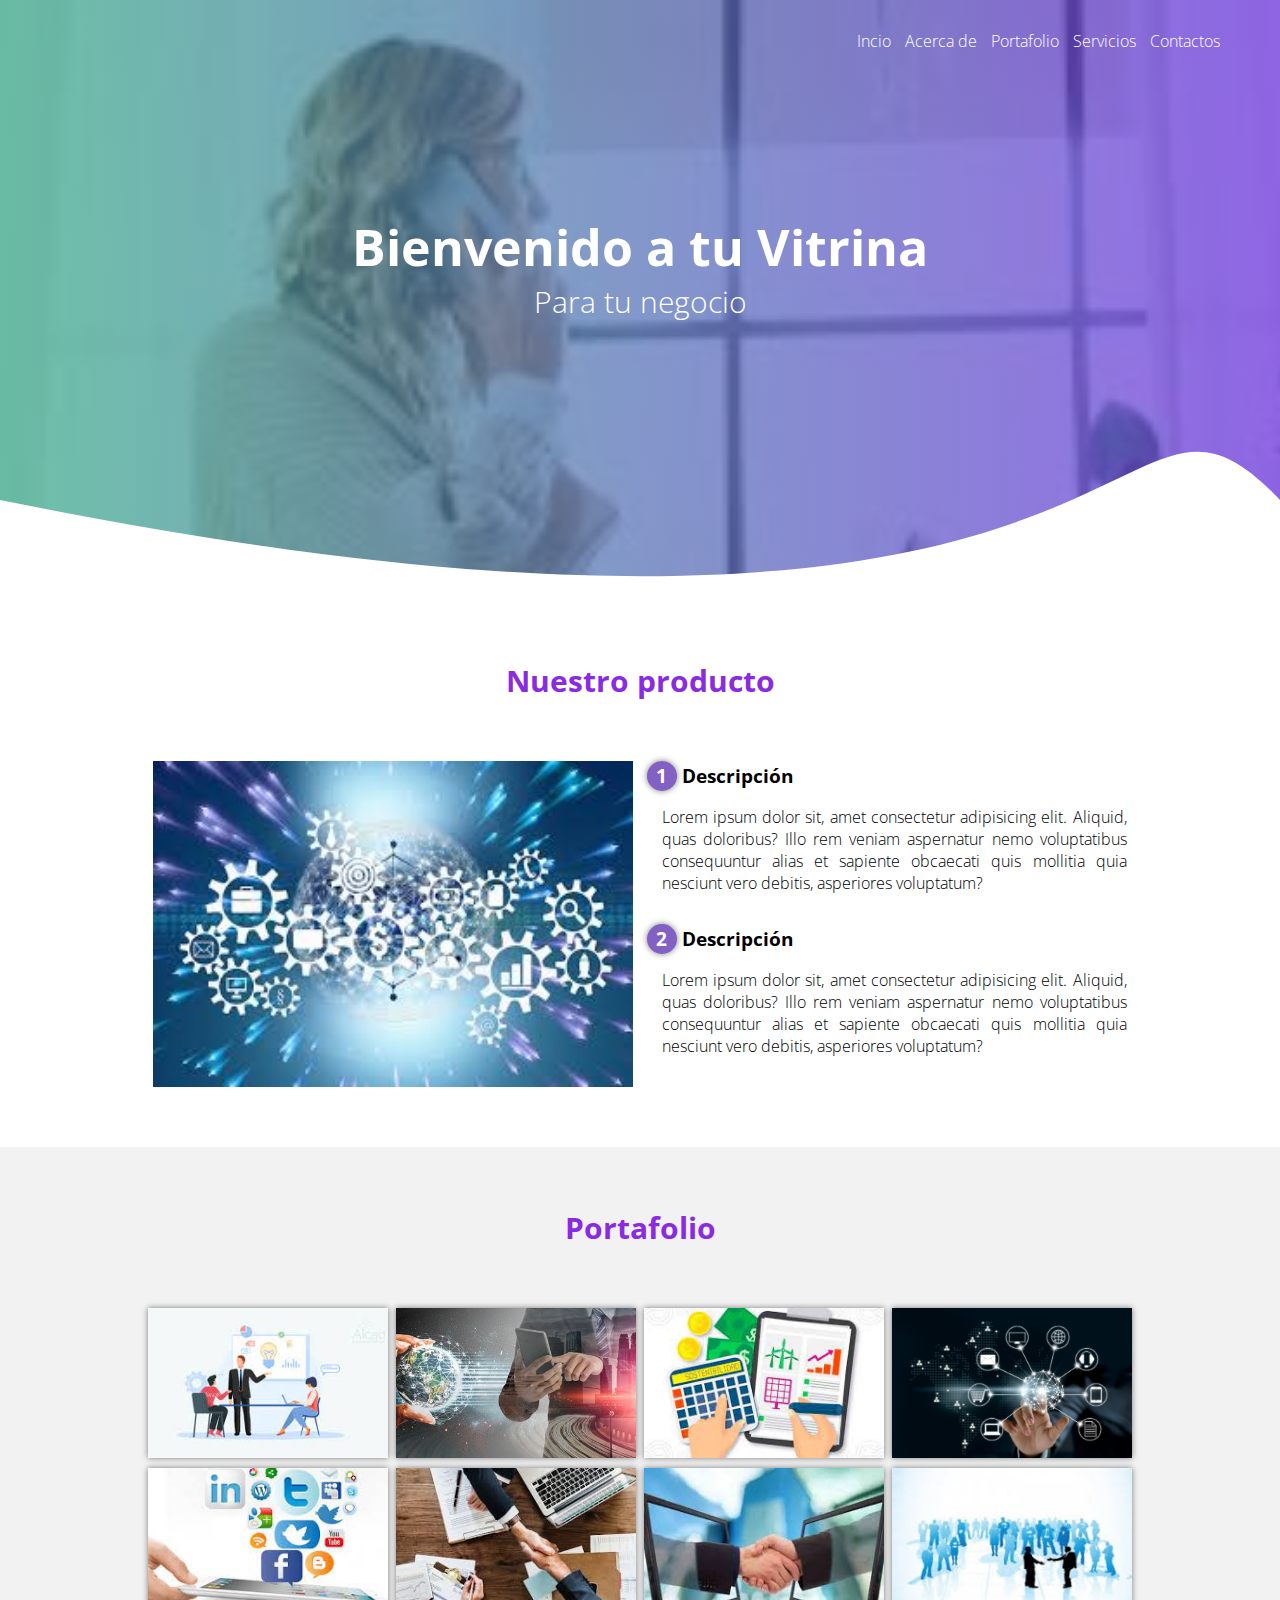
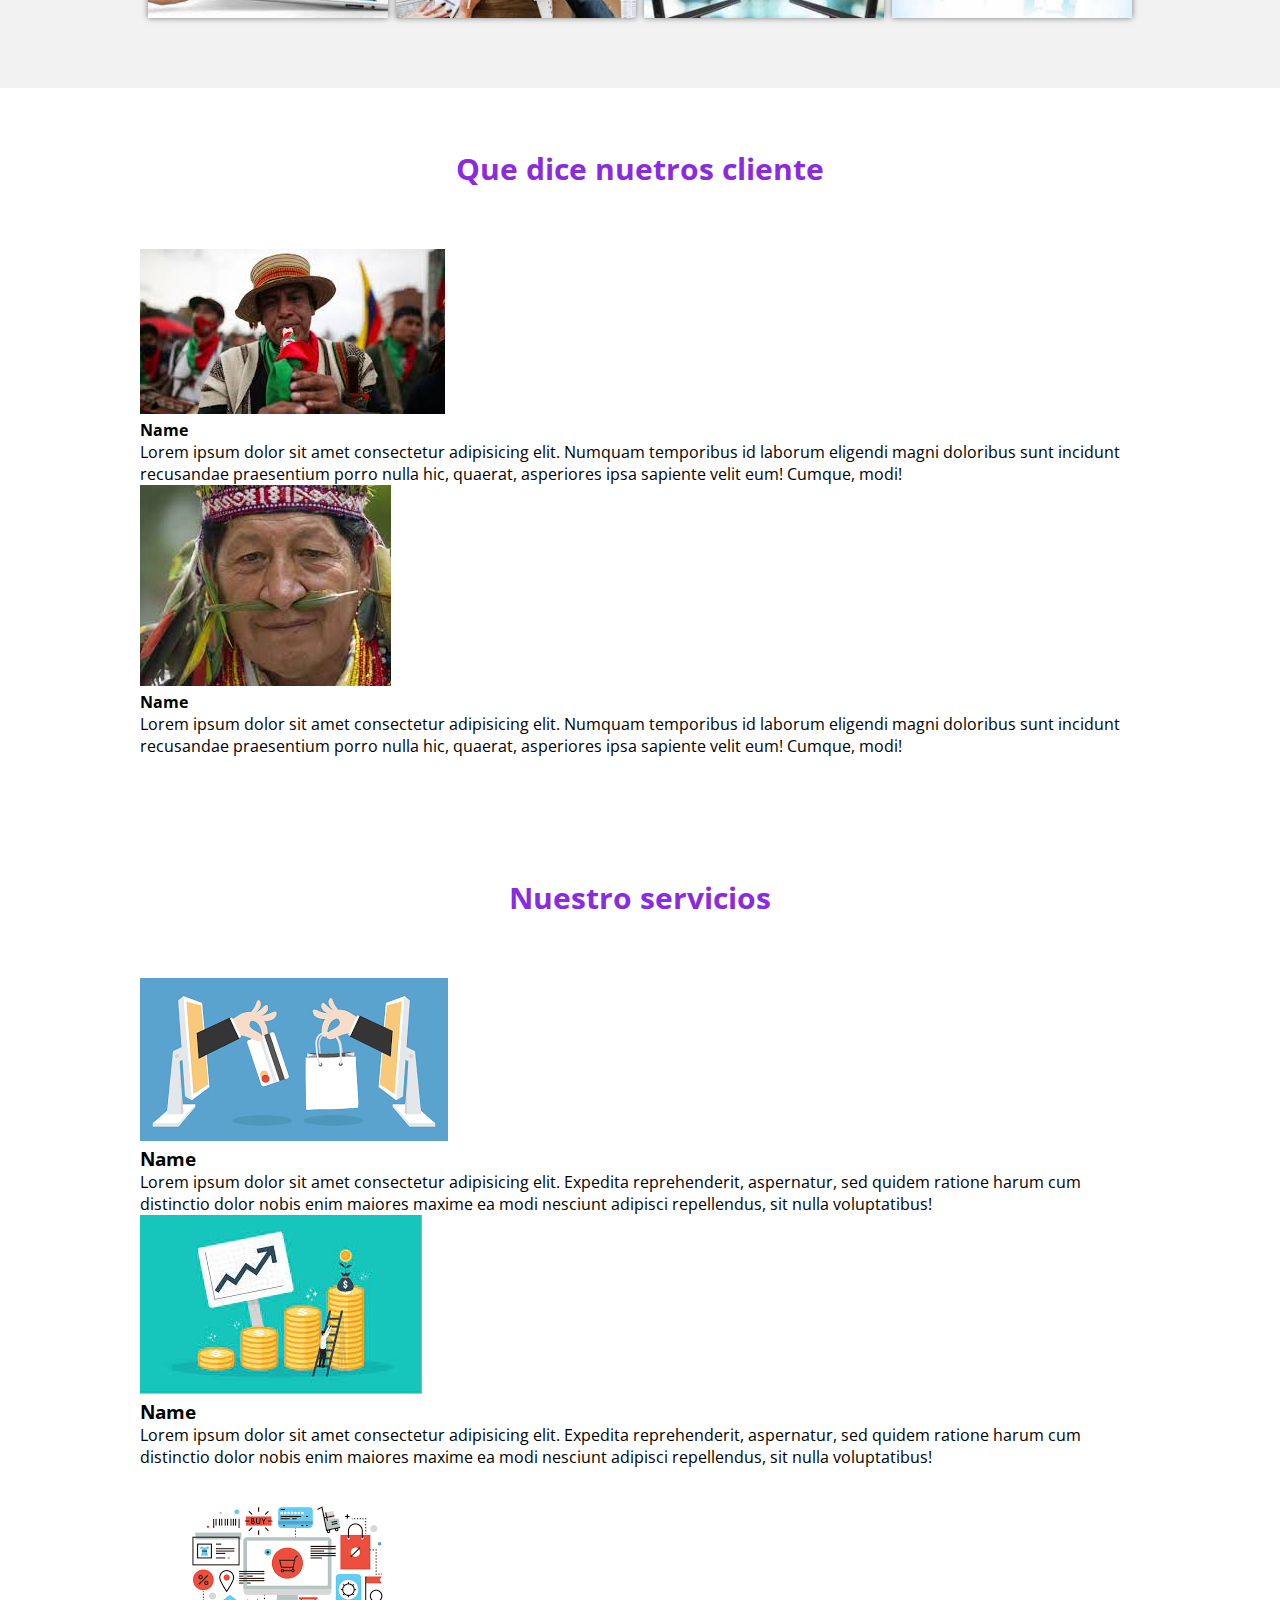
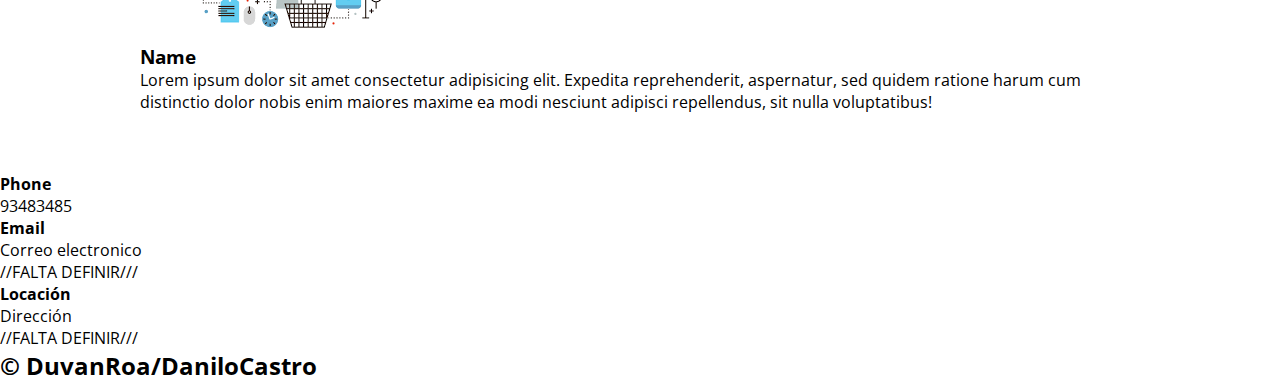
==== index.html @ 61d72434 "versión-0.3" ====
<!DOCTYPE html>
<html lang="es">
<head>
    <meta charset="UTF-8">
    <meta http-equiv="X-UA-Compatible" content="IE=edge">
    <meta name="viewport" content="width=device-width, initial-scale=1.0">
    <title>Vitrina web</title>
    <link rel="shortcut icon" href="img/tienda.png" type="image/x-icon">
    <link rel="stylesheet" href="css/estilos.css">
    <link rel="alternate" href="css/estilos.css" type="css/estilos" title="estilos">
    <link rel="preconnect" href="https://fonts.googleapis.com">
    <link rel="preconnect" href="https://fonts.gstatic.com" crossorigin>
    <link href="https://fonts.googleapis.com/css2?family=Open+Sans:wght@300;400;600;800&display=swap" rel="stylesheet">
</head>
<body>
    <header>
        <nav>
            <a href="#">Incio</a>
            <a href="#">Acerca de</a>
            <a href="#">Portafolio</a>
            <a href="#">Servicios</a>
            <a href="#">Contactos</a>
        </nav>
        <section class="textos-header">
            <h1>Bienvenido a tu Vitrina</h1>
            <h2>Para tu negocio</h2>
        </section>
        <div class="marca" style="height: 150px; overflow: hidden;" ><svg viewBox="0 0 500 150" preserveAspectRatio="none" 
            style="height: 100%; width: 100%;">
            <path d="M0.00,49.98 C464.16,291.61 430.86,-135.69 500.00,49.98 L500.00,150.00 L0.00,150.00 Z" 
            style="stroke: none; fill: #fff;"></path>
        </svg></div>
    </header>
    <main>
        <section class="contenedor sobre-nosotros">
            <h2 class="titulo">Nuestro producto</h2>
            <div class="contenedor-sobre-nosotros">
                <img src="img/ilustracion-inicio.jpg" alt="" class="imagen-about-us">
                <div class="contenido-textos">
                    <h3><span>1</span>Descripción</h3>
                    <p>Lorem ipsum dolor sit, amet consectetur adipisicing elit. Aliquid, quas doloribus? 
                        Illo rem veniam aspernatur nemo voluptatibus consequuntur alias et sapiente obcaecati quis 
                        mollitia quia nesciunt vero debitis, asperiores voluptatum?</p>
                    <h3><span>2</span>Descripción</h3>
                    <p>Lorem ipsum dolor sit, amet consectetur adipisicing elit. Aliquid, quas doloribus? 
                        Illo rem veniam aspernatur nemo voluptatibus consequuntur alias et sapiente obcaecati quis 
                        mollitia quia nesciunt vero debitis, asperiores voluptatum?</p>
                </div> 
            </div>
        </section>
        <section class="portafolio">
          <div class="contenedor">
              <h2 class="titulo">Portafolio</h2>
              <div class="galeria-port">
                  <div class="imagen-port">
                      <img src="img/img1.jpg" alt="">
                      <div class="hover-galeria">
                          <img src="img/seleccione.png" alt="">
                          <p>Nuetra Labor</p>
                      </div>
                  </div>
                  <div class="imagen-port">
                    <img src="img/img2.jpg" alt="">
                    <div class="hover-galeria">
                        <img src="img/seleccione.png" alt="">
                        <p>Nuetra Labor</p>
                    </div>
                </div>
                 <div class="imagen-port">
                    <img src="img/img3.jpg" alt="">
                    <div class="hover-galeria">
                        <img src="img/seleccione.png" alt="">
                        <p>Nuetra Labor</p>
                    </div>
                </div>
                 <div class="imagen-port">
                    <img src="img/img4.jpg" alt="">
                    <div class="hover-galeria">
                        <img src="img/seleccione.png" alt="">
                        <p>Nuetra Labor</p>
                    </div>
                </div>
                 <div class="imagen-port">
                    <img src="img/img5.jpg" alt="">
                    <div class="hover-galeria">
                        <img src="img/seleccione.png" alt="">
                        <p>Nuetra Labor</p>
                    </div>
                </div> 
                <div class="imagen-port">
                    <img src="img/img6.jpg" alt="">
                    <div class="hover-galeria">
                        <img src="img/seleccione.png" alt="">
                        <p>Nuetra Labor</p>
                    </div>
                </div> 
                <div class="imagen-port">
                    <img src="img/img7.jpg" alt="">
                    <div class="hover-galeria">
                        <img src="img/seleccione.png" alt="">
                        <p>Nuetra Labor</p>
                    </div>
                </div>
                 <div class="imagen-port">
                    <img src="img/img8.jpg" alt="">
                    <div class="hover-galeria">
                        <img src="img/seleccione.png" alt="">
                        <p>Nuetra Labor</p>
                    </div>
                </div>
              </div>
          </div>  
        </section>
        <section class="Cliente contenedor">
            <h2 class="titulo">Que dice nuetros cliente</h2>
            <div class="Cards">
                <div class="card">
                    <img src="img/face.1.jpg" alt="">
                    <div class="contenido-texto-card">
                        <h4>Name</h4> 
                        <p>Lorem ipsum dolor sit amet consectetur adipisicing elit. Numquam temporibus id laborum 
                            eligendi magni doloribus sunt incidunt recusandae praesentium porro nulla hic, quaerat, 
                            asperiores ipsa sapiente velit eum! Cumque, modi!</p>                     
                    </div>
                </div>
                <div class="card">
                    <img src="img/face.2.jpg" alt="">
                    <div class="contenido-texto-card">
                        <h4>Name</h4> 
                        <p>Lorem ipsum dolor sit amet consectetur adipisicing elit. Numquam temporibus id laborum 
                            eligendi magni doloribus sunt incidunt recusandae praesentium porro nulla hic, quaerat, 
                            asperiores ipsa sapiente velit eum! Cumque, modi!</p>                     
                    </div>
                </div>
            </div>
        </section> 
        <setion class="abaut-services">
            <div class="contenedor">
                <h2 class="titulo">Nuestro servicios</h2>
                <div class="servicios-cont">
                    <div class="servicio-ind">
                        <img src="img/ilustrción1" alt="">
                        <h3>Name</h3>
                        <p>Lorem ipsum dolor sit amet consectetur adipisicing elit. Expedita reprehenderit, 
                            aspernatur, sed quidem ratione harum cum distinctio dolor nobis enim maiores 
                            maxime ea modi nesciunt adipisci repellendus, sit nulla voluptatibus!</p>
                    </div>
                    <div class="servicio-ind">
                        <img src="img/ilustrción2.jpg" alt="">
                        <h3>Name</h3>
                        <p>Lorem ipsum dolor sit amet consectetur adipisicing elit. Expedita reprehenderit, 
                            aspernatur, sed quidem ratione harum cum distinctio dolor nobis enim maiores 
                            maxime ea modi nesciunt adipisci repellendus, sit nulla voluptatibus!</p>
                    </div>
                    <div class="servicio-ind">
                        <img src="img/ilustrción3.png" alt="">
                        <h3>Name</h3>
                        <p>Lorem ipsum dolor sit amet consectetur adipisicing elit. Expedita reprehenderit, 
                            aspernatur, sed quidem ratione harum cum distinctio dolor nobis enim maiores 
                            maxime ea modi nesciunt adipisci repellendus, sit nulla voluptatibus!</p>
                    </div>
                </div>
            </div>
        </setion>       
    </main>
    <footer>
        <div class="contenedor-footer">
            <div class="content-foo">
                <h4>Phone</h4>
                <p>93483485</p>
            </div>
            <div class="content-foo">
                <h4>Email</h4>
                <p>Correo electronico</p>//FALTA DEFINIR///
            </div>
            <div class="content-foo">
                <h4>Locación</h4>
                <p>Dirección</p>//FALTA DEFINIR///
            </div>
        </div>
        <h2 class="titulo-final">&copy; DuvanRoa/DaniloCastro</h2>
    </footer>
</body>
</html>
---- css/estilos.css ----
*{
    margin: 0;
    padding: 0;
    box-sizing: border-box;
}

body{
    font-family: 'open sans';
}
.contenedor{
    padding: 60px 0;
    width: 90%;
    max-width: 1000px;
    margin: auto;
    overflow: hidden;
}

.titulo{
    color: blueviolet;
    font-size: 30px;
    text-align: center;
    margin-bottom: 60px;
}
/*Header*/
header{
    width: 100%;
    height: 600px;
    background: #8360c3;  
    /* fallback for old browsers */
    background: -webkit-linear-gradient(to right, hsla(161, 51%, 46%, 0.685), hsla(261, 75%, 57%, 0.76)), url(../img/Portada.jpg); 
     /* Chrome 10-25, Safari 5.1-6 */
    background: linear-gradient(to right, hsla(161, 51%, 46%, 0.685), hsla(261, 75%, 57%, 0.76)), url(../img/Portada.jpg); 
    /* W3C, IE 10+/ Edge, Firefox 16+, Chrome 26+, Opera 12+, Safari 7+ */
    background-size: cover;
    background-attachment: fixed;
    position: relative;
}
nav{
    text-align: right;
    padding: 30px 50px 0 0;
}
nav > a{
    color: #fff;
    font-weight:  300;
    text-decoration: none;
    margin-right: 10px;
}
nav > a:hover{
   
    text-decoration: underline;
}
header .textos-header{
    display: flex;
    height: 430px;
    width: 100%;
    align-items: center;
    justify-content: center;
    flex-direction: column;
    text-align: center;
}
.textos-header h1{
    font-size: 50px;
    color: #fff;
}
.textos-header h2{
    font-size: 30px;
    font-weight: 300;
    color: #fff;
}
.marca{
    position: absolute;
    bottom: 0;
    width: 100%;
}
/* About us */

.contenedor-sobre-nosotros{
    display: flex;
    text-align: justify;
    justify-content: space-evenly;   
}
.imagen-about-us{
    width: 48%;
}
.sobre-nosotros .contenido-textos{
    width: 48%;
}
.contenido-textos h3{
    margin-bottom: 15px;
}
.contenido-textos h3 span{
    background: #8360c3;
    color: #fff;
    border-radius: 50%;
    display: inline-block;
    text-align: center;
    width: 30px;
    height: 30px;
    padding: 2px;
    box-shadow: 0 0 6px 0 rgba(0, 0,0, .5);
    margin-right: 5px;
}
.contenido-textos p{
    padding: 0px 0px 30px 15px;
    font-weight: 300;
    text-align: justify;
}
/* Galeria */
.portafolio{
    background: #f2f2f2;
}
.galeria-port{
    display: flex;
    justify-content: space-evenly;
    flex-wrap: wrap;
}
.imagen-port{
    width: 24%;
    margin-bottom: 10px;
    height: 150px;
    overflow: hidden;
    position: relative;
    cursor: pointer;
    box-shadow: 0 0 6px 0 rgba(0, 0,0, .5);
}
.imagen-port > img{
    width: 100%;
    height: 100%;
    object-fit: cover;
    display: block;   
}
.hover-galeria{
    position: absolute;
    width: 100%;
    height: 100%;
    top: 0;
    transform: scale(0);
    background: hsla(273, 91%, 27%, 0.7);
    transition: transform .5s;
    display: flex;
    justify-content: center;
    align-items: center;
    flex-direction: column;
}
.hover-galeria p{
    color: #fff;
}
.imagen-port:hover .hover-galeria{
    transform: scale(0.2);
}
---- css/estilos.css ----
*{
    margin: 0;
    padding: 0;
    box-sizing: border-box;
}

body{
    font-family: 'open sans';
}
.contenedor{
    padding: 60px 0;
    width: 90%;
    max-width: 1000px;
    margin: auto;
    overflow: hidden;
}

.titulo{
    color: blueviolet;
    font-size: 30px;
    text-align: center;
    margin-bottom: 60px;
}
/*Header*/
header{
    width: 100%;
    height: 600px;
    background: #8360c3;  
    /* fallback for old browsers */
    background: -webkit-linear-gradient(to right, hsla(161, 51%, 46%, 0.685), hsla(261, 75%, 57%, 0.76)), url(../img/Portada.jpg); 
     /* Chrome 10-25, Safari 5.1-6 */
    background: linear-gradient(to right, hsla(161, 51%, 46%, 0.685), hsla(261, 75%, 57%, 0.76)), url(../img/Portada.jpg); 
    /* W3C, IE 10+/ Edge, Firefox 16+, Chrome 26+, Opera 12+, Safari 7+ */
    background-size: cover;
    background-attachment: fixed;
    position: relative;
}
nav{
    text-align: right;
    padding: 30px 50px 0 0;
}
nav > a{
    color: #fff;
    font-weight:  300;
    text-decoration: none;
    margin-right: 10px;
}
nav > a:hover{
   
    text-decoration: underline;
}
header .textos-header{
    display: flex;
    height: 430px;
    width: 100%;
    align-items: center;
    justify-content: center;
    flex-direction: column;
    text-align: center;
}
.textos-header h1{
    font-size: 50px;
    color: #fff;
}
.textos-header h2{
    font-size: 30px;
    font-weight: 300;
    color: #fff;
}
.marca{
    position: absolute;
    bottom: 0;
    width: 100%;
}
/* About us */

.contenedor-sobre-nosotros{
    display: flex;
    text-align: justify;
    justify-content: space-evenly;   
}
.imagen-about-us{
    width: 48%;
}
.sobre-nosotros .contenido-textos{
    width: 48%;
}
.contenido-textos h3{
    margin-bottom: 15px;
}
.contenido-textos h3 span{
    background: #8360c3;
    color: #fff;
    border-radius: 50%;
    display: inline-block;
    text-align: center;
    width: 30px;
    height: 30px;
    padding: 2px;
    box-shadow: 0 0 6px 0 rgba(0, 0,0, .5);
    margin-right: 5px;
}
.contenido-textos p{
    padding: 0px 0px 30px 15px;
    font-weight: 300;
    text-align: justify;
}
/* Galeria */
.portafolio{
    background: #f2f2f2;
}
.galeria-port{
    display: flex;
    justify-content: space-evenly;
    flex-wrap: wrap;
}
.imagen-port{
    width: 24%;
    margin-bottom: 10px;
    height: 150px;
    overflow: hidden;
    position: relative;
    cursor: pointer;
    box-shadow: 0 0 6px 0 rgba(0, 0,0, .5);
}
.imagen-port > img{
    width: 100%;
    height: 100%;
    object-fit: cover;
    display: block;   
}
.hover-galeria{
    position: absolute;
    width: 100%;
    height: 100%;
    top: 0;
    transform: scale(0);
    background: hsla(273, 91%, 27%, 0.7);
    transition: transform .5s;
    display: flex;
    justify-content: center;
    align-items: center;
    flex-direction: column;
}
.hover-galeria p{
    color: #fff;
}
.imagen-port:hover .hover-galeria{
    transform: scale(0.2);
}
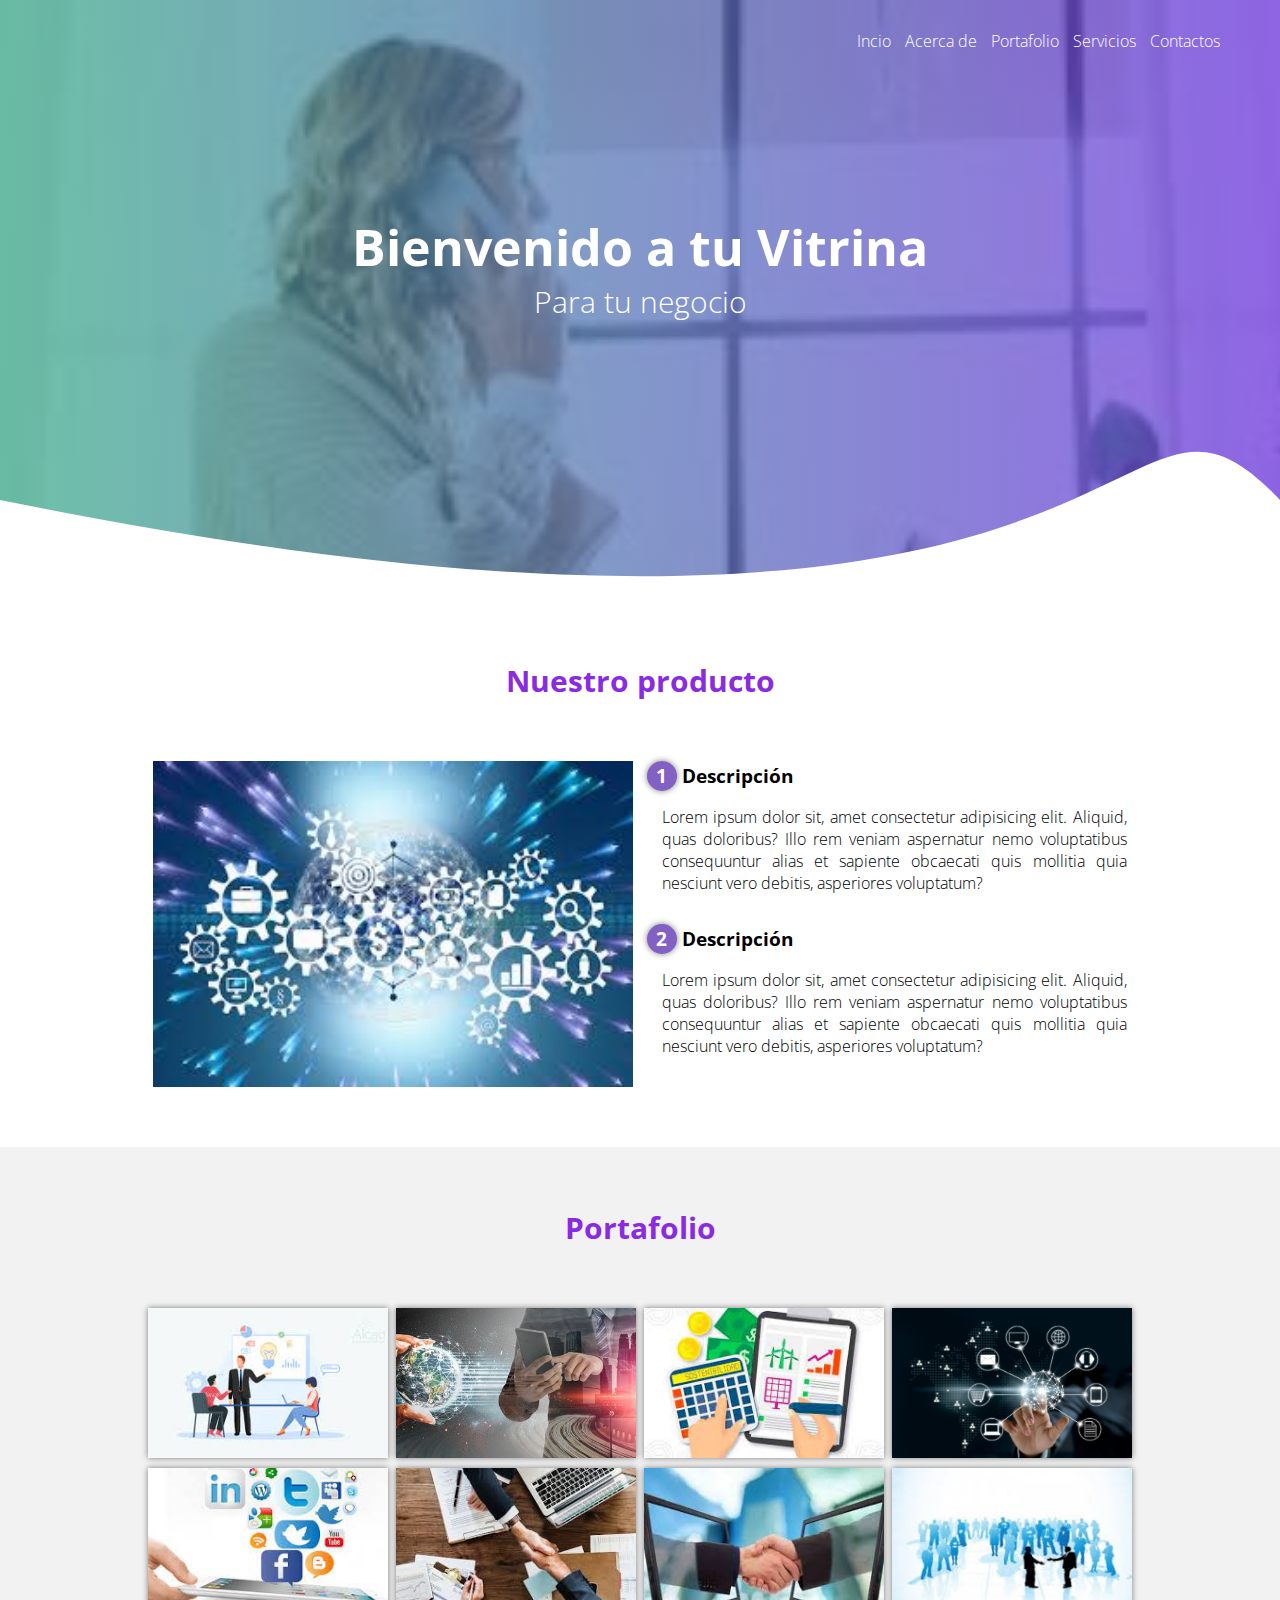
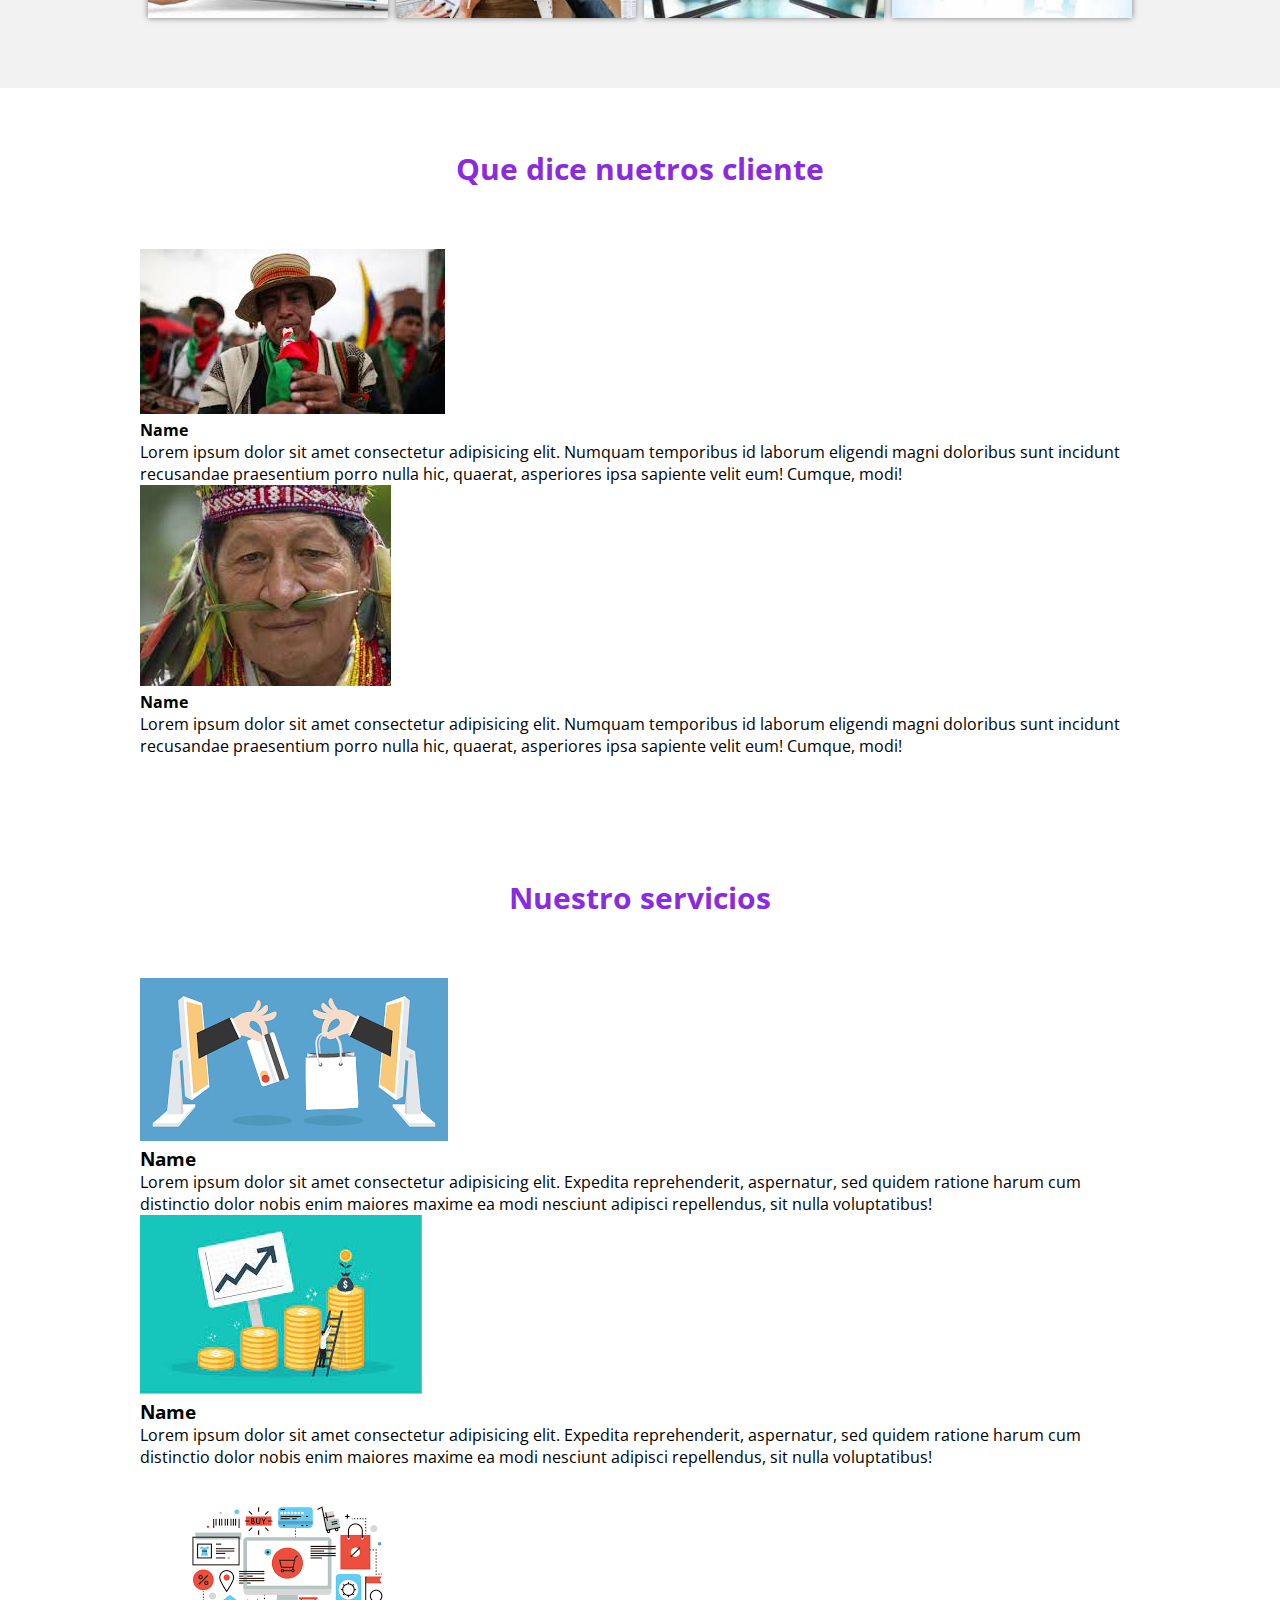
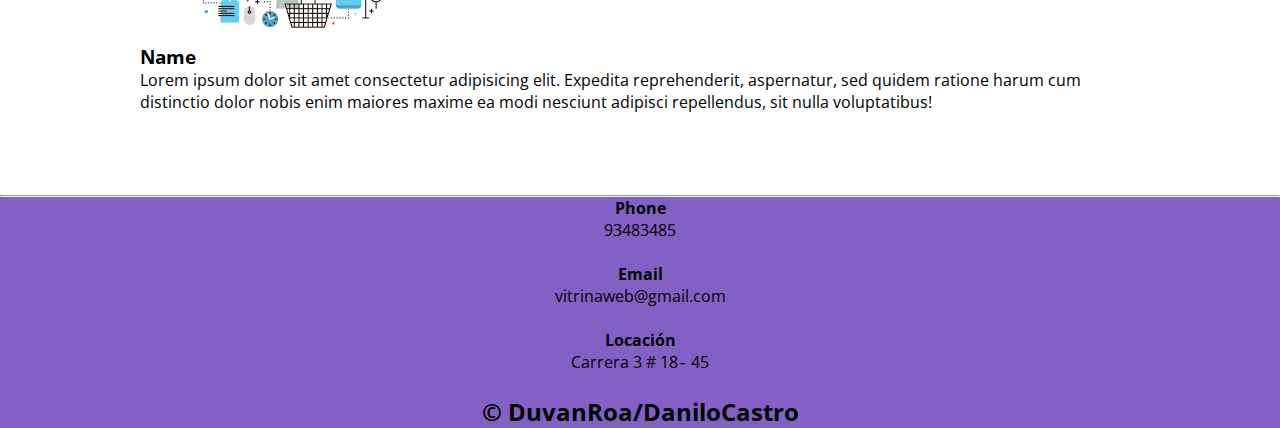
==== commit baa7a6db: "Cambios en el estilo y composición del footer" ====
--- a/index.html
+++ b/index.html
@@ -56,56 +56,56 @@
                       <img src="img/img1.jpg" alt="">
                       <div class="hover-galeria">
                           <img src="img/seleccione.png" alt="">
-                          <p>Nuetra Labor</p>
+                          <p>Nuestra Labor</p>
                       </div>
                   </div>
                   <div class="imagen-port">
                     <img src="img/img2.jpg" alt="">
                     <div class="hover-galeria">
                         <img src="img/seleccione.png" alt="">
-                        <p>Nuetra Labor</p>
+                        <p>Nuestra Labor</p>
                     </div>
                 </div>
                  <div class="imagen-port">
                     <img src="img/img3.jpg" alt="">
                     <div class="hover-galeria">
                         <img src="img/seleccione.png" alt="">
-                        <p>Nuetra Labor</p>
+                        <p>Nuestra Labor</p>
                     </div>
                 </div>
                  <div class="imagen-port">
                     <img src="img/img4.jpg" alt="">
                     <div class="hover-galeria">
                         <img src="img/seleccione.png" alt="">
-                        <p>Nuetra Labor</p>
+                        <p>Nuestra Labor</p>
                     </div>
                 </div>
                  <div class="imagen-port">
                     <img src="img/img5.jpg" alt="">
                     <div class="hover-galeria">
                         <img src="img/seleccione.png" alt="">
-                        <p>Nuetra Labor</p>
+                        <p>Nuestra Labor</p>
                     </div>
                 </div> 
                 <div class="imagen-port">
                     <img src="img/img6.jpg" alt="">
                     <div class="hover-galeria">
                         <img src="img/seleccione.png" alt="">
-                        <p>Nuetra Labor</p>
+                        <p>Nuestra Labor</p>
                     </div>
                 </div> 
                 <div class="imagen-port">
                     <img src="img/img7.jpg" alt="">
                     <div class="hover-galeria">
                         <img src="img/seleccione.png" alt="">
-                        <p>Nuetra Labor</p>
+                        <p>Nuestra Labor</p>
                     </div>
                 </div>
                  <div class="imagen-port">
                     <img src="img/img8.jpg" alt="">
                     <div class="hover-galeria">
                         <img src="img/seleccione.png" alt="">
-                        <p>Nuetra Labor</p>
+                        <p>Nuestra Labor</p>
                     </div>
                 </div>
               </div>
@@ -163,20 +163,25 @@
             </div>
         </setion>       
     </main>
+    <br>
+    <hr>
     <footer>
         <div class="contenedor-footer">
             <div class="content-foo">
                 <h4>Phone</h4>
                 <p>93483485</p>
             </div>
+            <br>
             <div class="content-foo">
                 <h4>Email</h4>
-                <p>Correo electronico</p>//FALTA DEFINIR///
+                <p>vitrinaweb@gmail.com</p>
             </div>
+            <br>
             <div class="content-foo">
                 <h4>Locación</h4>
-                <p>Dirección</p>//FALTA DEFINIR///
+                <p>Carrera 3 # 18‑ 45</p>
             </div>
+            <br>
         </div>
         <h2 class="titulo-final">&copy; DuvanRoa/DaniloCastro</h2>
     </footer>
--- a/css/estilos.css
+++ b/css/estilos.css
@@ -148,3 +148,12 @@
 .imagen-port:hover .hover-galeria{
     transform: scale(0.2);
 }
+
+footer {
+    background-color: #8360c3;
+    text-align: center;
+    font-family: 'Open sans', Courier, monospace;
+    
+}
+
+
--- a/css/estilos.css
+++ b/css/estilos.css
@@ -148,3 +148,12 @@
 .imagen-port:hover .hover-galeria{
     transform: scale(0.2);
 }
+
+footer {
+    background-color: #8360c3;
+    text-align: center;
+    font-family: 'Open sans', Courier, monospace;
+    
+}
+
+
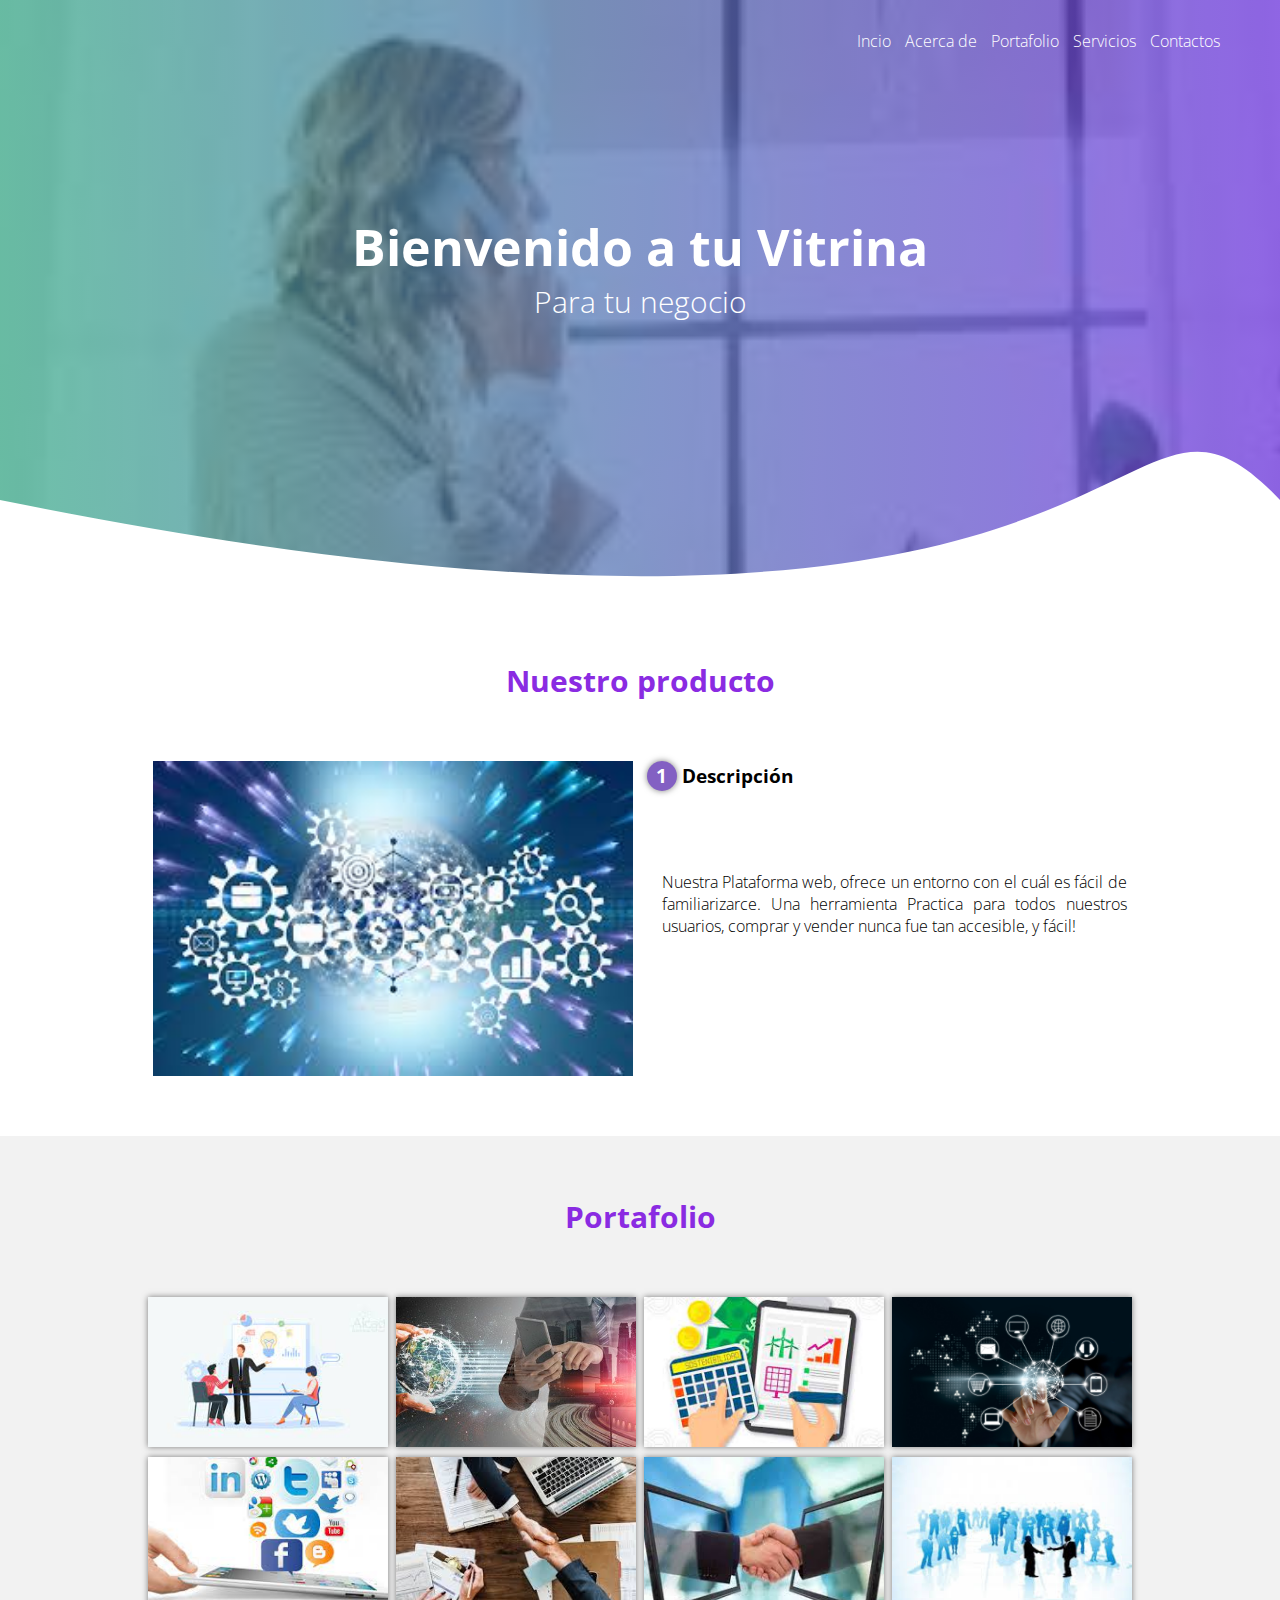
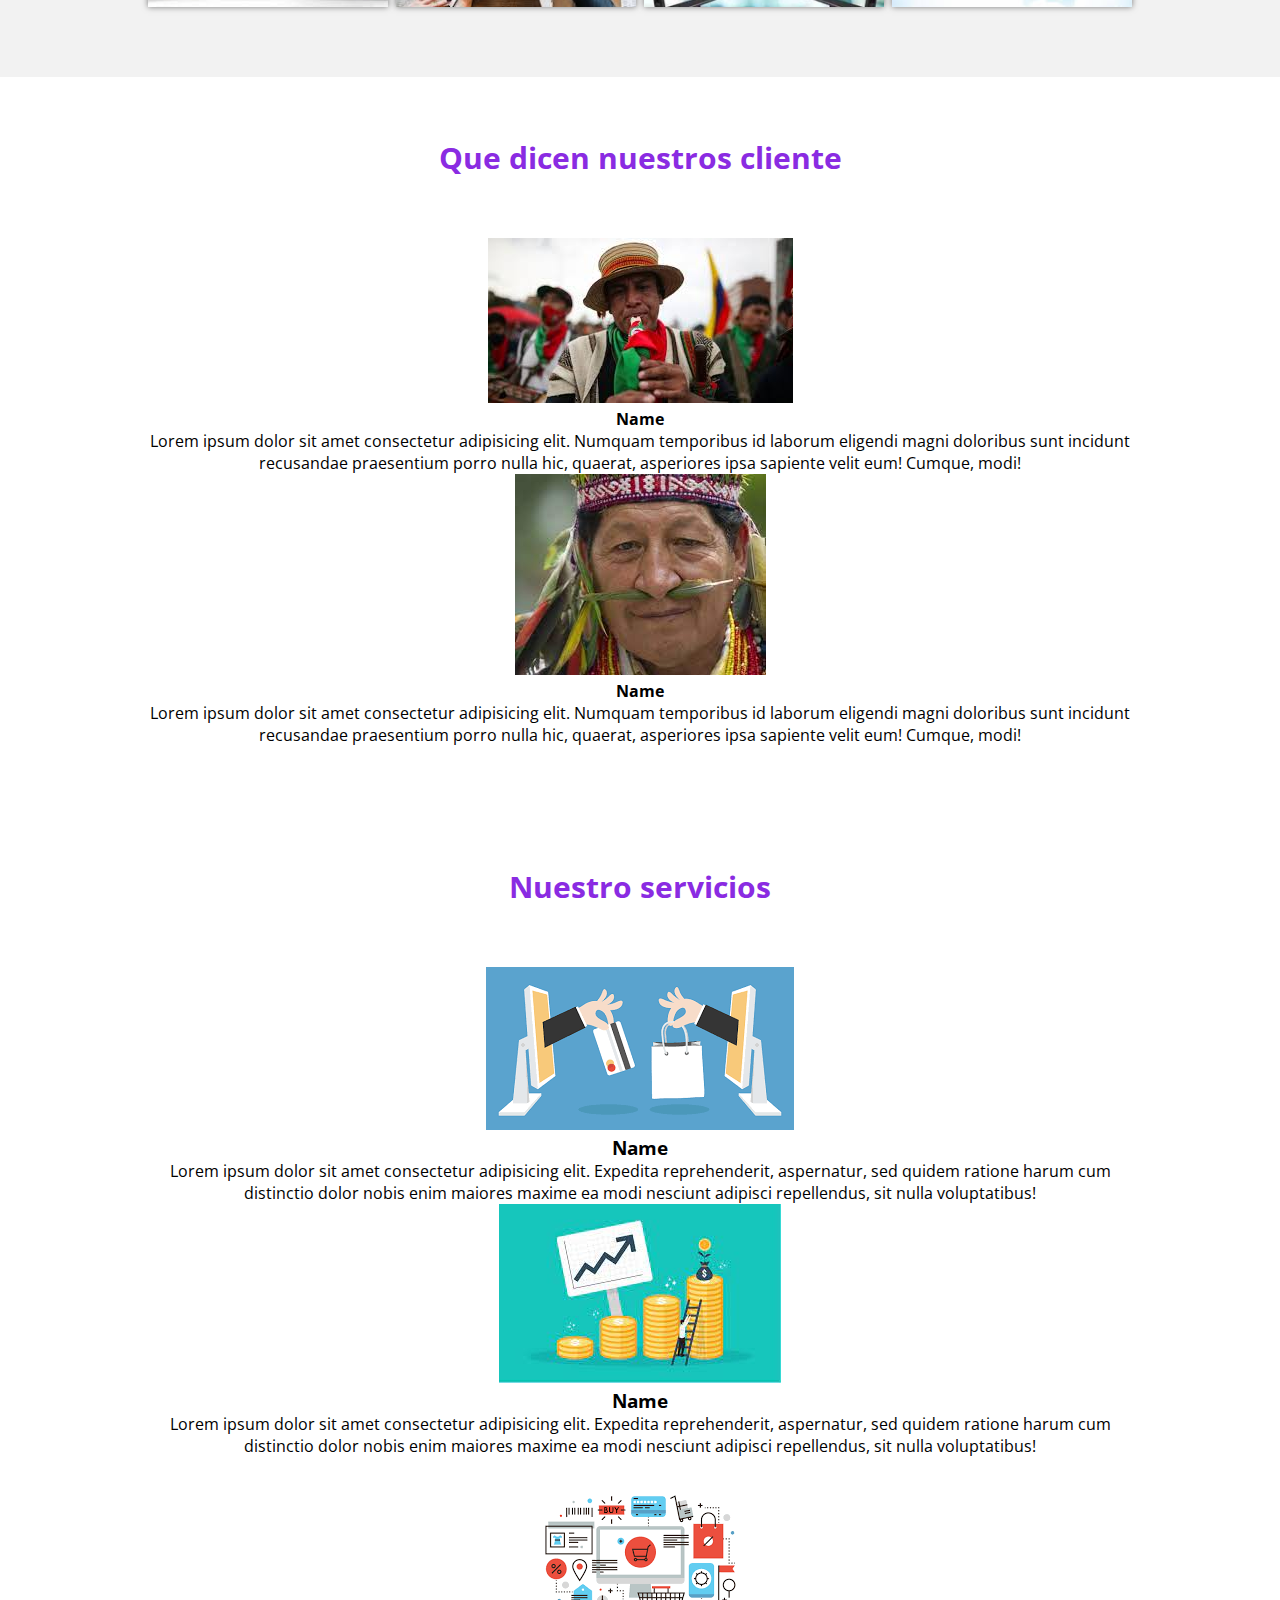
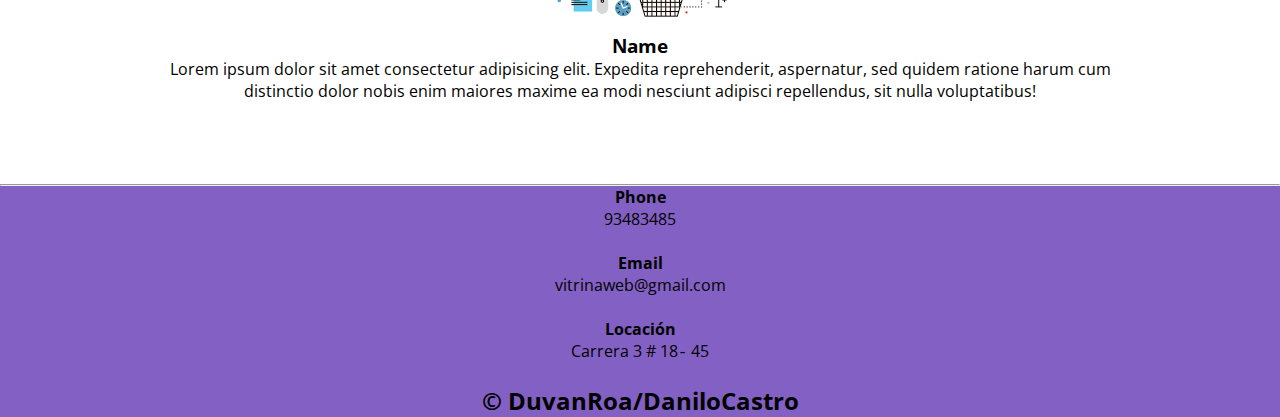
==== commit 938d3412: "Cambios en el cuerpo de la página y presentación de la página." ====
--- a/index.html
+++ b/index.html
@@ -38,14 +38,10 @@
                 <img src="img/ilustracion-inicio.jpg" alt="" class="imagen-about-us">
                 <div class="contenido-textos">
                     <h3><span>1</span>Descripción</h3>
-                    <p>Lorem ipsum dolor sit, amet consectetur adipisicing elit. Aliquid, quas doloribus? 
-                        Illo rem veniam aspernatur nemo voluptatibus consequuntur alias et sapiente obcaecati quis 
-                        mollitia quia nesciunt vero debitis, asperiores voluptatum?</p>
-                    <h3><span>2</span>Descripción</h3>
-                    <p>Lorem ipsum dolor sit, amet consectetur adipisicing elit. Aliquid, quas doloribus? 
-                        Illo rem veniam aspernatur nemo voluptatibus consequuntur alias et sapiente obcaecati quis 
-                        mollitia quia nesciunt vero debitis, asperiores voluptatum?</p>
-                </div> 
+                    <p>Nuestra Plataforma web, ofrece un entorno con el cuál es fácil de familiarizarce.
+                        Una herramienta Practica para todos nuestros usuarios, comprar y vender nunca fue tan accesible, y fácil!
+                    </p>
+                </div>  
             </div>
         </section>
         <section class="portafolio">
@@ -112,7 +108,7 @@
           </div>  
         </section>
         <section class="Cliente contenedor">
-            <h2 class="titulo">Que dice nuetros cliente</h2>
+            <h2 class="titulo">Que dicen nuestros cliente</h2>
             <div class="Cards">
                 <div class="card">
                     <img src="img/face.1.jpg" alt="">
--- a/css/estilos.css
+++ b/css/estilos.css
@@ -21,7 +21,9 @@
     text-align: center;
     margin-bottom: 60px;
 }
+
 /*Header*/
+
 header{
     width: 100%;
     height: 600px;
@@ -78,6 +80,7 @@
     display: flex;
     text-align: justify;
     justify-content: space-evenly;   
+    
 }
 .imagen-about-us{
     width: 48%;
@@ -86,7 +89,7 @@
     width: 48%;
 }
 .contenido-textos h3{
-    margin-bottom: 15px;
+    margin-bottom: 5rem;
 }
 .contenido-textos h3 span{
     background: #8360c3;
@@ -105,7 +108,9 @@
     font-weight: 300;
     text-align: justify;
 }
+
 /* Galeria */
+
 .portafolio{
     background: #f2f2f2;
 }
@@ -149,6 +154,15 @@
     transform: scale(0.2);
 }
 
+.card{
+    text-align: center;
+}
+
+.abaut-services{
+    text-align: center;
+}
+/*footer*/
+
 footer {
     background-color: #8360c3;
     text-align: center;
--- a/css/estilos.css
+++ b/css/estilos.css
@@ -21,7 +21,9 @@
     text-align: center;
     margin-bottom: 60px;
 }
+
 /*Header*/
+
 header{
     width: 100%;
     height: 600px;
@@ -78,6 +80,7 @@
     display: flex;
     text-align: justify;
     justify-content: space-evenly;   
+    
 }
 .imagen-about-us{
     width: 48%;
@@ -86,7 +89,7 @@
     width: 48%;
 }
 .contenido-textos h3{
-    margin-bottom: 15px;
+    margin-bottom: 5rem;
 }
 .contenido-textos h3 span{
     background: #8360c3;
@@ -105,7 +108,9 @@
     font-weight: 300;
     text-align: justify;
 }
+
 /* Galeria */
+
 .portafolio{
     background: #f2f2f2;
 }
@@ -149,6 +154,15 @@
     transform: scale(0.2);
 }
 
+.card{
+    text-align: center;
+}
+
+.abaut-services{
+    text-align: center;
+}
+/*footer*/
+
 footer {
     background-color: #8360c3;
     text-align: center;
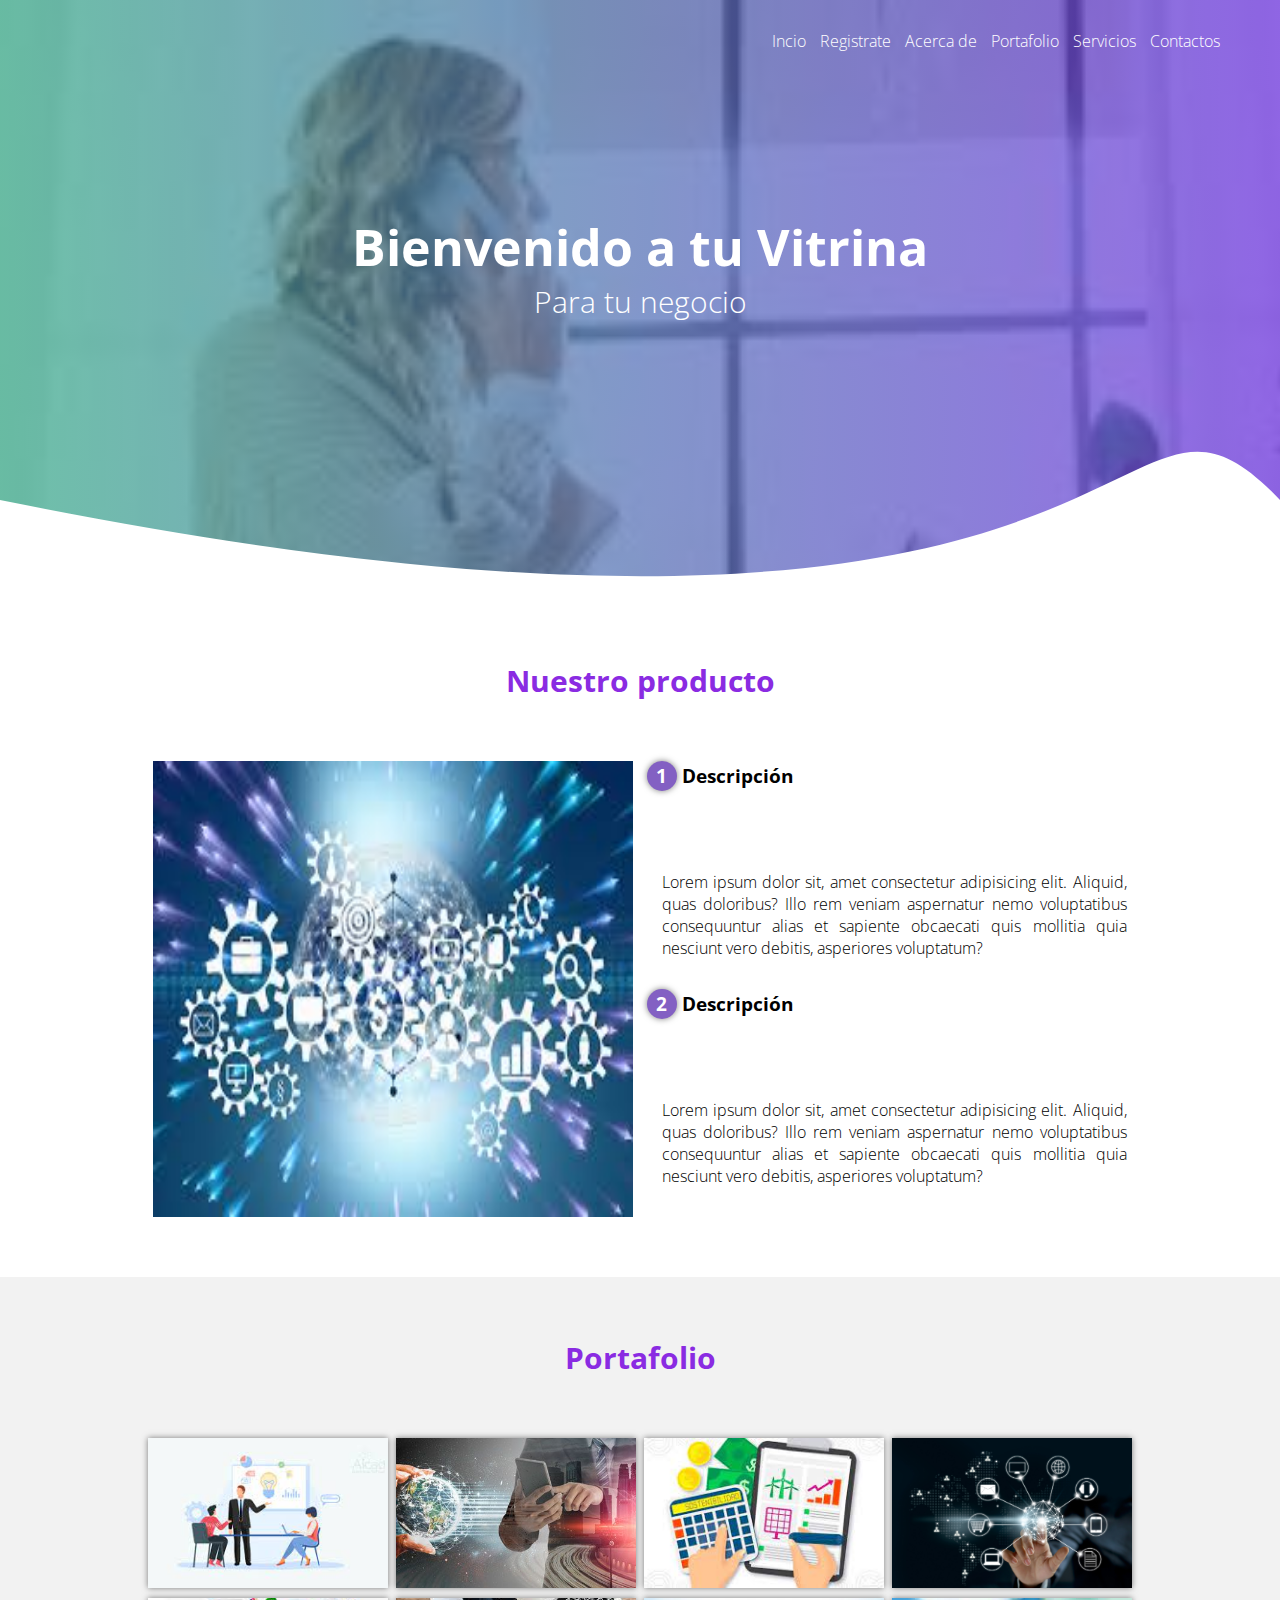
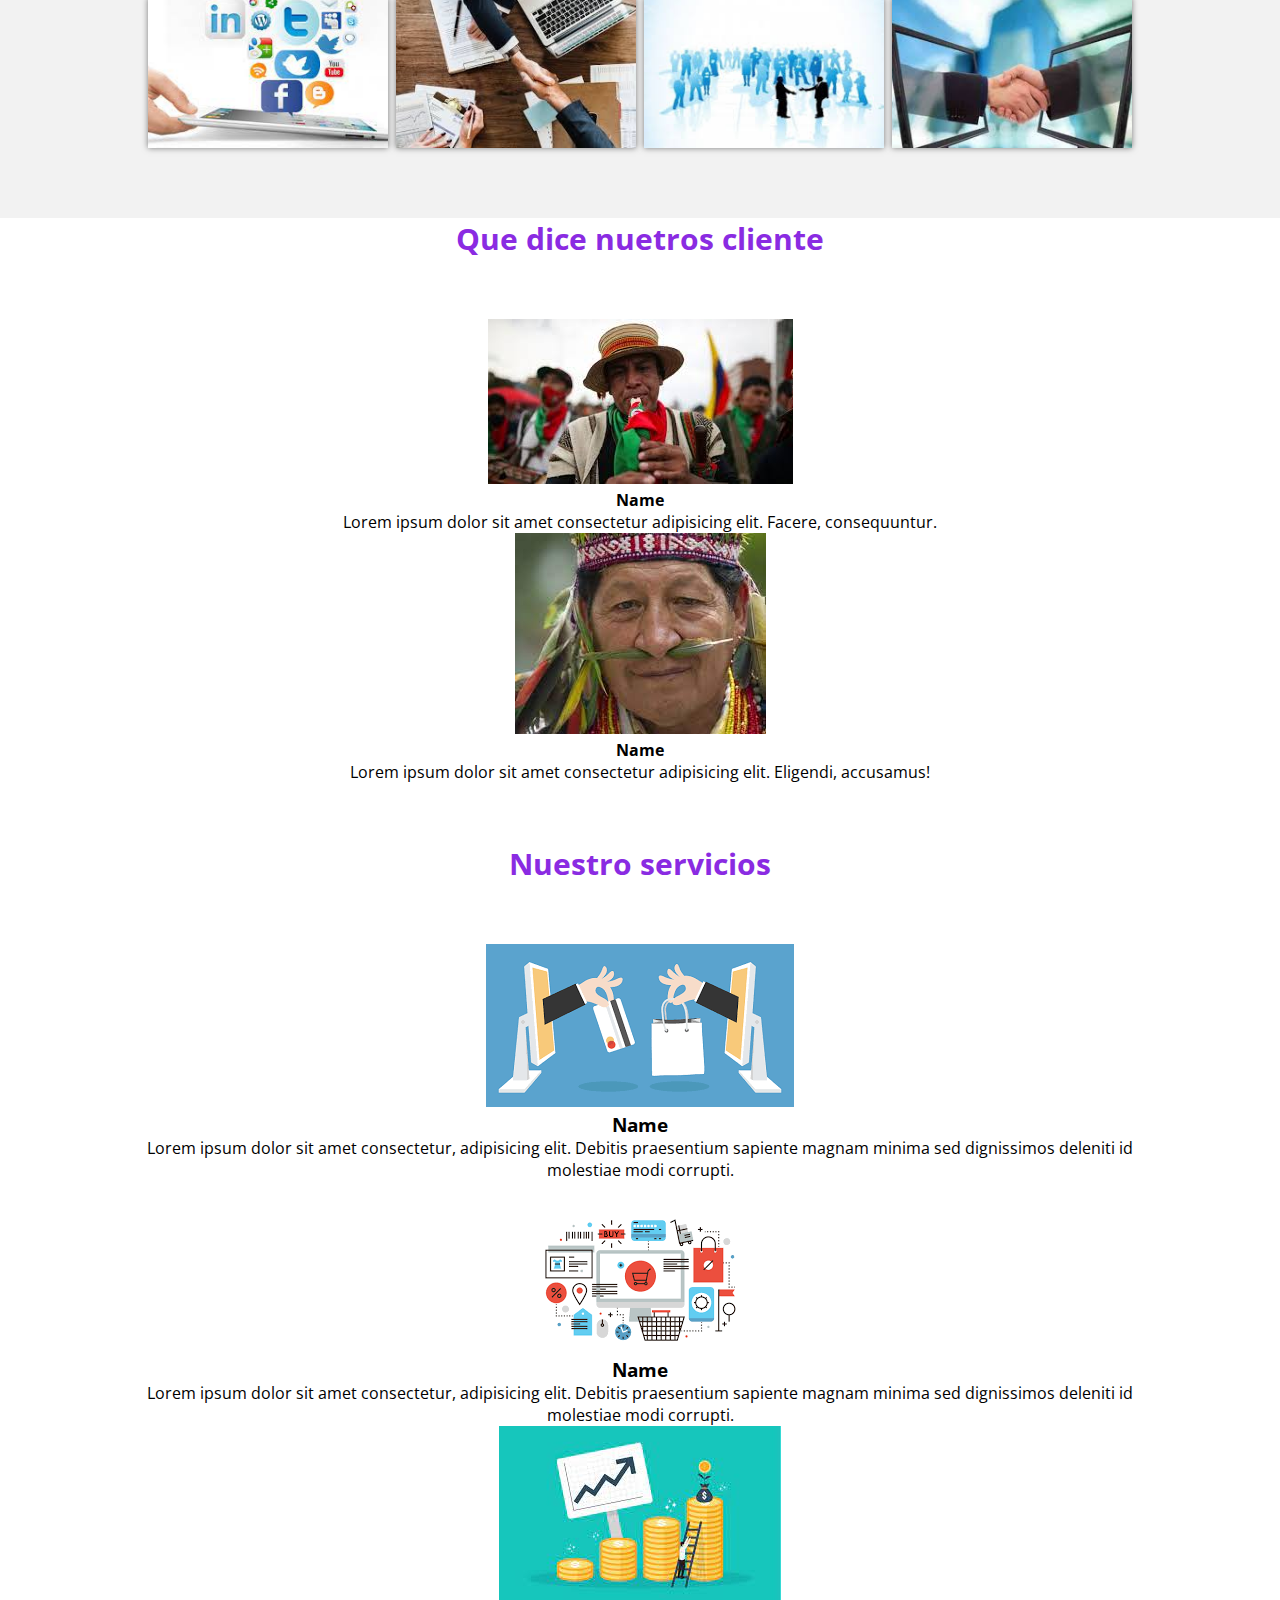
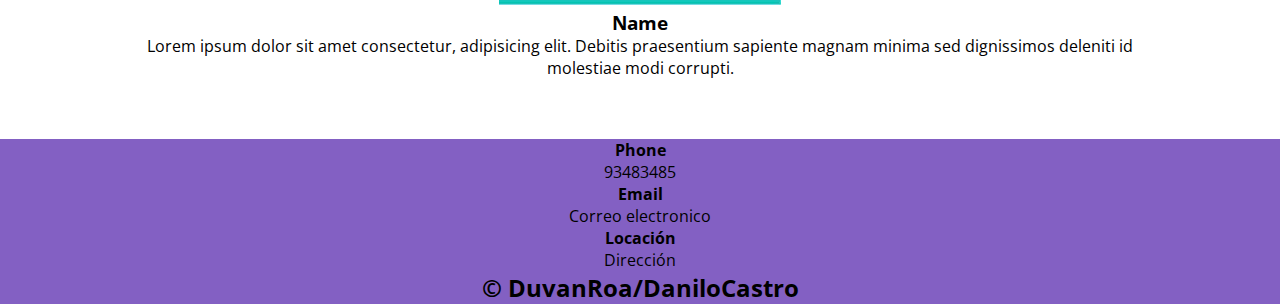
==== commit ae55edf5: "Se agrega link de registro en index.html" ====
--- a/index.html
+++ b/index.html
@@ -16,6 +16,7 @@
     <header>
         <nav>
             <a href="#">Incio</a>
+            <a href="Registro.html">Registrate</a>
             <a href="#">Acerca de</a>
             <a href="#">Portafolio</a>
             <a href="#">Servicios</a>
@@ -38,10 +39,14 @@
                 <img src="img/ilustracion-inicio.jpg" alt="" class="imagen-about-us">
                 <div class="contenido-textos">
                     <h3><span>1</span>Descripción</h3>
-                    <p>Nuestra Plataforma web, ofrece un entorno con el cuál es fácil de familiarizarce.
-                        Una herramienta Practica para todos nuestros usuarios, comprar y vender nunca fue tan accesible, y fácil!
-                    </p>
-                </div>  
+                    <p>Lorem ipsum dolor sit, amet consectetur adipisicing elit. Aliquid, quas doloribus? 
+                        Illo rem veniam aspernatur nemo voluptatibus consequuntur alias et sapiente obcaecati quis 
+                        mollitia quia nesciunt vero debitis, asperiores voluptatum?</p>
+                    <h3><span>2</span>Descripción</h3>
+                    <p>Lorem ipsum dolor sit, amet consectetur adipisicing elit. Aliquid, quas doloribus? 
+                        Illo rem veniam aspernatur nemo voluptatibus consequuntur alias et sapiente obcaecati quis 
+                        mollitia quia nesciunt vero debitis, asperiores voluptatum?</p>
+                </div> 
             </div>
         </section>
         <section class="portafolio">
@@ -52,80 +57,76 @@
                       <img src="img/img1.jpg" alt="">
                       <div class="hover-galeria">
                           <img src="img/seleccione.png" alt="">
-                          <p>Nuestra Labor</p>
+                          <p>Nuetra Labor</p>
                       </div>
                   </div>
                   <div class="imagen-port">
                     <img src="img/img2.jpg" alt="">
                     <div class="hover-galeria">
                         <img src="img/seleccione.png" alt="">
-                        <p>Nuestra Labor</p>
+                        <p>Nuetra Labor</p>
                     </div>
                 </div>
                  <div class="imagen-port">
                     <img src="img/img3.jpg" alt="">
                     <div class="hover-galeria">
                         <img src="img/seleccione.png" alt="">
-                        <p>Nuestra Labor</p>
+                        <p>Nuetra Labor</p>
                     </div>
                 </div>
                  <div class="imagen-port">
                     <img src="img/img4.jpg" alt="">
                     <div class="hover-galeria">
                         <img src="img/seleccione.png" alt="">
-                        <p>Nuestra Labor</p>
+                        <p>Nuetra Labor</p>
                     </div>
                 </div>
                  <div class="imagen-port">
                     <img src="img/img5.jpg" alt="">
                     <div class="hover-galeria">
                         <img src="img/seleccione.png" alt="">
-                        <p>Nuestra Labor</p>
+                        <p>Nuetra Labor</p>
                     </div>
                 </div> 
                 <div class="imagen-port">
                     <img src="img/img6.jpg" alt="">
                     <div class="hover-galeria">
                         <img src="img/seleccione.png" alt="">
-                        <p>Nuestra Labor</p>
+                        <p>Nuetra Labor</p>
                     </div>
                 </div> 
                 <div class="imagen-port">
+                    <img src="img/img8.jpg" alt="">
+                    <div class="hover-galeria">
+                        <img src="img/seleccione.png" alt="">
+                        <p>Nuetra Labor</p>
+                    </div>
+                </div>
+                 <div class="imagen-port">
                     <img src="img/img7.jpg" alt="">
                     <div class="hover-galeria">
                         <img src="img/seleccione.png" alt="">
-                        <p>Nuestra Labor</p>
-                    </div>
-                </div>
-                 <div class="imagen-port">
-                    <img src="img/img8.jpg" alt="">
-                    <div class="hover-galeria">
-                        <img src="img/seleccione.png" alt="">
-                        <p>Nuestra Labor</p>
+                        <p>Nuetra Labor</p>
                     </div>
                 </div>
               </div>
           </div>  
         </section>
-        <section class="Cliente contenedor">
-            <h2 class="titulo">Que dicen nuestros cliente</h2>
-            <div class="Cards">
+        <section class="cliente-contenedor">
+            <h2 class="titulo">Que dice nuetros cliente</h2>
+            <div class="cards">
                 <div class="card">
                     <img src="img/face.1.jpg" alt="">
                     <div class="contenido-texto-card">
                         <h4>Name</h4> 
-                        <p>Lorem ipsum dolor sit amet consectetur adipisicing elit. Numquam temporibus id laborum 
-                            eligendi magni doloribus sunt incidunt recusandae praesentium porro nulla hic, quaerat, 
-                            asperiores ipsa sapiente velit eum! Cumque, modi!</p>                     
+                        <p>Lorem ipsum dolor sit amet consectetur adipisicing elit. Facere, consequuntur.</p>                     
                     </div>
                 </div>
                 <div class="card">
                     <img src="img/face.2.jpg" alt="">
                     <div class="contenido-texto-card">
                         <h4>Name</h4> 
-                        <p>Lorem ipsum dolor sit amet consectetur adipisicing elit. Numquam temporibus id laborum 
-                            eligendi magni doloribus sunt incidunt recusandae praesentium porro nulla hic, quaerat, 
-                            asperiores ipsa sapiente velit eum! Cumque, modi!</p>                     
+                        <p>Lorem ipsum dolor sit amet consectetur adipisicing elit. Eligendi, accusamus!</p>                     
                     </div>
                 </div>
             </div>
@@ -137,47 +138,39 @@
                     <div class="servicio-ind">
                         <img src="img/ilustrción1" alt="">
                         <h3>Name</h3>
-                        <p>Lorem ipsum dolor sit amet consectetur adipisicing elit. Expedita reprehenderit, 
-                            aspernatur, sed quidem ratione harum cum distinctio dolor nobis enim maiores 
-                            maxime ea modi nesciunt adipisci repellendus, sit nulla voluptatibus!</p>
+                        <p>Lorem ipsum dolor sit amet consectetur, adipisicing elit. 
+                            Debitis praesentium sapiente magnam minima sed dignissimos deleniti id molestiae modi corrupti.</p>
+                    </div>
+                    <div class="servicio-ind">
+                        <img src="img/ilustrción3.png" alt="">
+                        <h3>Name</h3>
+                        <p>Lorem ipsum dolor sit amet consectetur, adipisicing elit. 
+                            Debitis praesentium sapiente magnam minima sed dignissimos deleniti id molestiae modi corrupti.</p>
                     </div>
                     <div class="servicio-ind">
                         <img src="img/ilustrción2.jpg" alt="">
                         <h3>Name</h3>
-                        <p>Lorem ipsum dolor sit amet consectetur adipisicing elit. Expedita reprehenderit, 
-                            aspernatur, sed quidem ratione harum cum distinctio dolor nobis enim maiores 
-                            maxime ea modi nesciunt adipisci repellendus, sit nulla voluptatibus!</p>
-                    </div>
-                    <div class="servicio-ind">
-                        <img src="img/ilustrción3.png" alt="">
-                        <h3>Name</h3>
-                        <p>Lorem ipsum dolor sit amet consectetur adipisicing elit. Expedita reprehenderit, 
-                            aspernatur, sed quidem ratione harum cum distinctio dolor nobis enim maiores 
-                            maxime ea modi nesciunt adipisci repellendus, sit nulla voluptatibus!</p>
+                        <p>Lorem ipsum dolor sit amet consectetur, adipisicing elit. 
+                            Debitis praesentium sapiente magnam minima sed dignissimos deleniti id molestiae modi corrupti.</p>
                     </div>
                 </div>
             </div>
         </setion>       
     </main>
-    <br>
-    <hr>
     <footer>
         <div class="contenedor-footer">
             <div class="content-foo">
                 <h4>Phone</h4>
                 <p>93483485</p>
             </div>
-            <br>
             <div class="content-foo">
                 <h4>Email</h4>
-                <p>vitrinaweb@gmail.com</p>
+                <p>Correo electronico</p>
             </div>
-            <br>
             <div class="content-foo">
                 <h4>Locación</h4>
-                <p>Carrera 3 # 18‑ 45</p>
+                <p>Dirección</p>
             </div>
-            <br>
         </div>
         <h2 class="titulo-final">&copy; DuvanRoa/DaniloCastro</h2>
     </footer>
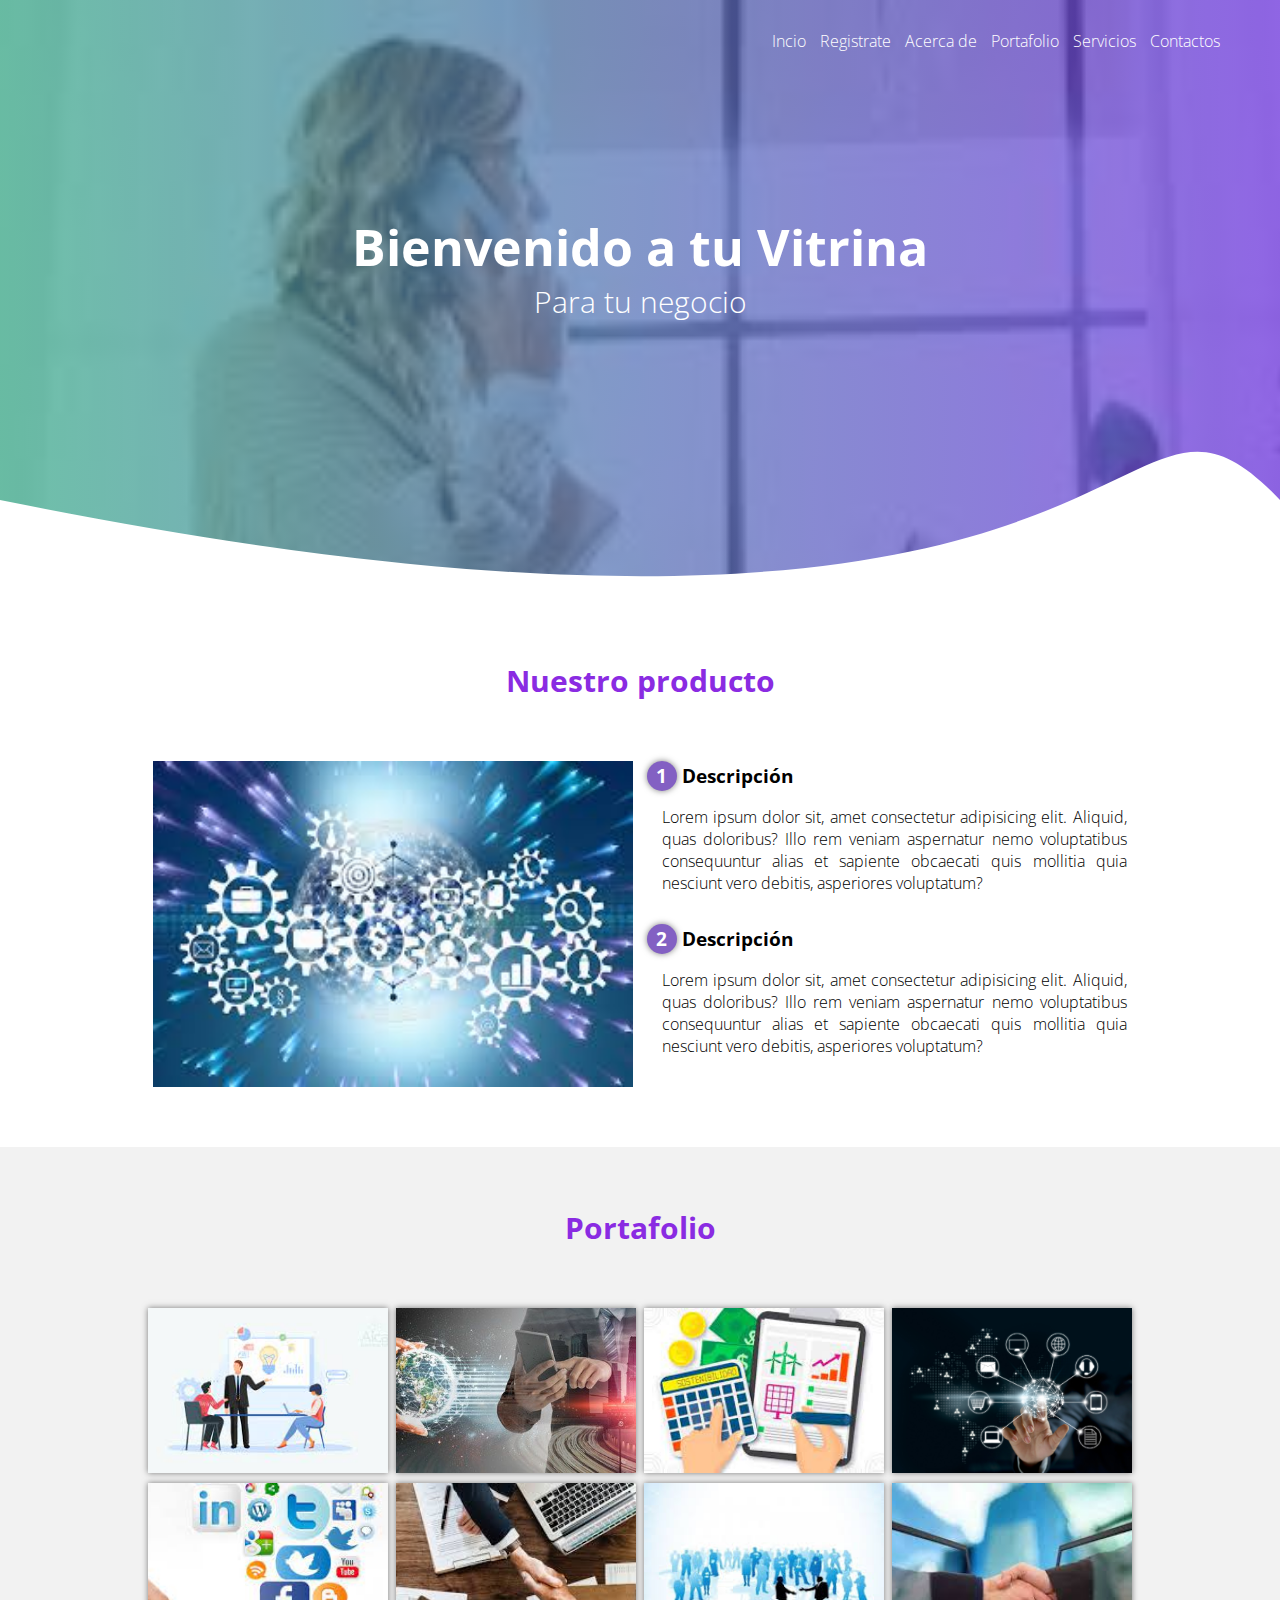
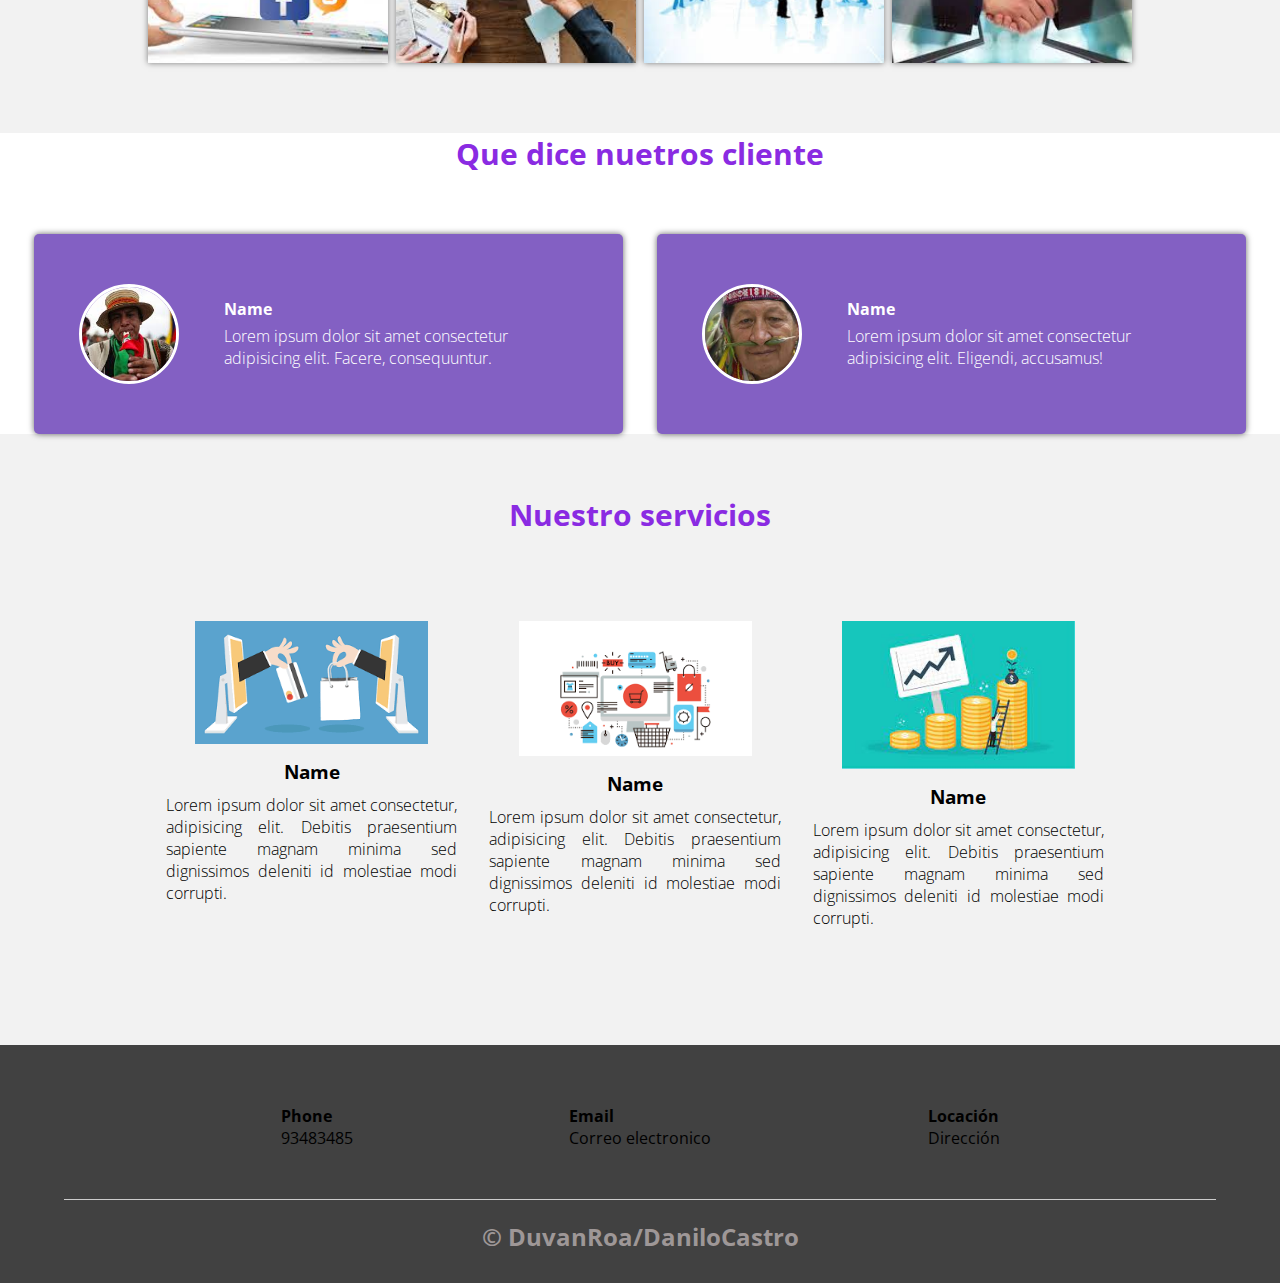
==== commit 0e9b2b19: "Se agregan las soluciones en el html y css" ====
--- a/index.html
+++ b/index.html
@@ -131,10 +131,10 @@
                 </div>
             </div>
         </section> 
-        <setion class="abaut-services">
+        <section class="about-services">
             <div class="contenedor">
                 <h2 class="titulo">Nuestro servicios</h2>
-                <div class="servicios-cont">
+                <div class="servicio-cont">
                     <div class="servicio-ind">
                         <img src="img/ilustrción1" alt="">
                         <h3>Name</h3>
@@ -155,7 +155,7 @@
                     </div>
                 </div>
             </div>
-        </setion>       
+        </section>       
     </main>
     <footer>
         <div class="contenedor-footer">
--- a/css/estilos.css
+++ b/css/estilos.css
@@ -21,9 +21,7 @@
     text-align: center;
     margin-bottom: 60px;
 }
-
 /*Header*/
-
 header{
     width: 100%;
     height: 600px;
@@ -80,7 +78,6 @@
     display: flex;
     text-align: justify;
     justify-content: space-evenly;   
-    
 }
 .imagen-about-us{
     width: 48%;
@@ -89,7 +86,7 @@
     width: 48%;
 }
 .contenido-textos h3{
-    margin-bottom: 5rem;
+    margin-bottom: 15px;
 }
 .contenido-textos h3 span{
     background: #8360c3;
@@ -100,7 +97,7 @@
     width: 30px;
     height: 30px;
     padding: 2px;
-    box-shadow: 0 0 6px 0 rgba(0, 0,0, .5);
+    box-shadow: 0 0 6px 0 rgba(0, 0,0,.5);
     margin-right: 5px;
 }
 .contenido-textos p{
@@ -108,9 +105,7 @@
     font-weight: 300;
     text-align: justify;
 }
-
 /* Galeria */
-
 .portafolio{
     background: #f2f2f2;
 }
@@ -122,7 +117,6 @@
 .imagen-port{
     width: 24%;
     margin-bottom: 10px;
-    height: 150px;
     overflow: hidden;
     position: relative;
     cursor: pointer;
@@ -154,20 +148,105 @@
     transform: scale(0.2);
 }
 
-.card{
-    text-align: center;
-}
-
-.abaut-services{
-    text-align: center;
-}
-/*footer*/
-
-footer {
-    background-color: #8360c3;
-    text-align: center;
-    font-family: 'Open sans', Courier, monospace;
+/* Clientns*/
+.cards{
+    display: flex;
+    justify-content: space-evenly;
+}
+
+.cards .card{
+    background: #8360c3;
+    display: flex;
+    width: 46%;
+    height: 200px;
+    align-items: center;
+    justify-content: space-evenly;
+    border-radius: 5px;
+    box-shadow:0 0 6px 0 rgba(0, 0,0, 0.6);
+}
+.cards .card img{
+    width: 100px;
+    height: 100px;
+    object-fit:  cover;
+    border: 3px solid #fff;
+    border-radius: 50%;
+    display: block;
+}
+.cards .card >.contenido-texto-card{
+    width: 60%;
+    color: #fff;
+}
+.cards .card >.contenido-texto-card p{
+    font-weight: 300;
+    padding-top: 5px;
+}
+
+/* Our team */
+.about-services{
+
+    background: #f2f2f2;
+    padding-bottom: 30px;
     
 }
 
-
+.contenedor{
+    justify-items: auto;
+}
+.servicio-cont{
+    display: grid;
+    grid-template-columns: 33% 33% 33%;
+    padding: 10px 10px 10px 10px;
+}
+.servicio-cont > *{
+    /* border: solid #414141 1px; */
+    justify-content: space-between;
+    align-items: center;
+}
+.servicio-ind{
+    padding: 1em;
+    /* width: 28%; */
+    text-align: center;
+}
+.servicio-ind img{
+    width: 80%;
+}
+.servicio-ind h3{
+    margin: 10px 0;
+}
+.servicio-ind p{
+    font-weight: 300;
+    text-align: justify;
+}
+/* footer */
+footer{
+    background: #414141;
+    padding: 60px 0 30px 0;
+    margin: auto;
+    overflow: hidden;
+}
+.contenedor-footer{
+    display: flex;
+    width: 90%;
+    justify-content: space-evenly;
+    margin: auto;
+    padding-bottom: 50px;
+    border-bottom: 1px solid #ccc;
+}
+.content-foot{
+    text-align: center;
+}
+.content-foot h4{
+    color: #fff;
+    border-bottom: 3px solid #8360c3;
+    padding-bottom: 5px;
+    margin-bottom: 10px;
+}
+.content-foot p{
+    color: #ccc;
+}
+.titulo-final{
+    text-align: center;
+    font-size: 24px;
+    margin: 20px 0 0 0 ;
+    color: #9e9797;
+}
--- a/css/estilos.css
+++ b/css/estilos.css
@@ -21,9 +21,7 @@
     text-align: center;
     margin-bottom: 60px;
 }
-
 /*Header*/
-
 header{
     width: 100%;
     height: 600px;
@@ -80,7 +78,6 @@
     display: flex;
     text-align: justify;
     justify-content: space-evenly;   
-    
 }
 .imagen-about-us{
     width: 48%;
@@ -89,7 +86,7 @@
     width: 48%;
 }
 .contenido-textos h3{
-    margin-bottom: 5rem;
+    margin-bottom: 15px;
 }
 .contenido-textos h3 span{
     background: #8360c3;
@@ -100,7 +97,7 @@
     width: 30px;
     height: 30px;
     padding: 2px;
-    box-shadow: 0 0 6px 0 rgba(0, 0,0, .5);
+    box-shadow: 0 0 6px 0 rgba(0, 0,0,.5);
     margin-right: 5px;
 }
 .contenido-textos p{
@@ -108,9 +105,7 @@
     font-weight: 300;
     text-align: justify;
 }
-
 /* Galeria */
-
 .portafolio{
     background: #f2f2f2;
 }
@@ -122,7 +117,6 @@
 .imagen-port{
     width: 24%;
     margin-bottom: 10px;
-    height: 150px;
     overflow: hidden;
     position: relative;
     cursor: pointer;
@@ -154,20 +148,105 @@
     transform: scale(0.2);
 }
 
-.card{
-    text-align: center;
-}
-
-.abaut-services{
-    text-align: center;
-}
-/*footer*/
-
-footer {
-    background-color: #8360c3;
-    text-align: center;
-    font-family: 'Open sans', Courier, monospace;
+/* Clientns*/
+.cards{
+    display: flex;
+    justify-content: space-evenly;
+}
+
+.cards .card{
+    background: #8360c3;
+    display: flex;
+    width: 46%;
+    height: 200px;
+    align-items: center;
+    justify-content: space-evenly;
+    border-radius: 5px;
+    box-shadow:0 0 6px 0 rgba(0, 0,0, 0.6);
+}
+.cards .card img{
+    width: 100px;
+    height: 100px;
+    object-fit:  cover;
+    border: 3px solid #fff;
+    border-radius: 50%;
+    display: block;
+}
+.cards .card >.contenido-texto-card{
+    width: 60%;
+    color: #fff;
+}
+.cards .card >.contenido-texto-card p{
+    font-weight: 300;
+    padding-top: 5px;
+}
+
+/* Our team */
+.about-services{
+
+    background: #f2f2f2;
+    padding-bottom: 30px;
     
 }
 
-
+.contenedor{
+    justify-items: auto;
+}
+.servicio-cont{
+    display: grid;
+    grid-template-columns: 33% 33% 33%;
+    padding: 10px 10px 10px 10px;
+}
+.servicio-cont > *{
+    /* border: solid #414141 1px; */
+    justify-content: space-between;
+    align-items: center;
+}
+.servicio-ind{
+    padding: 1em;
+    /* width: 28%; */
+    text-align: center;
+}
+.servicio-ind img{
+    width: 80%;
+}
+.servicio-ind h3{
+    margin: 10px 0;
+}
+.servicio-ind p{
+    font-weight: 300;
+    text-align: justify;
+}
+/* footer */
+footer{
+    background: #414141;
+    padding: 60px 0 30px 0;
+    margin: auto;
+    overflow: hidden;
+}
+.contenedor-footer{
+    display: flex;
+    width: 90%;
+    justify-content: space-evenly;
+    margin: auto;
+    padding-bottom: 50px;
+    border-bottom: 1px solid #ccc;
+}
+.content-foot{
+    text-align: center;
+}
+.content-foot h4{
+    color: #fff;
+    border-bottom: 3px solid #8360c3;
+    padding-bottom: 5px;
+    margin-bottom: 10px;
+}
+.content-foot p{
+    color: #ccc;
+}
+.titulo-final{
+    text-align: center;
+    font-size: 24px;
+    margin: 20px 0 0 0 ;
+    color: #9e9797;
+}
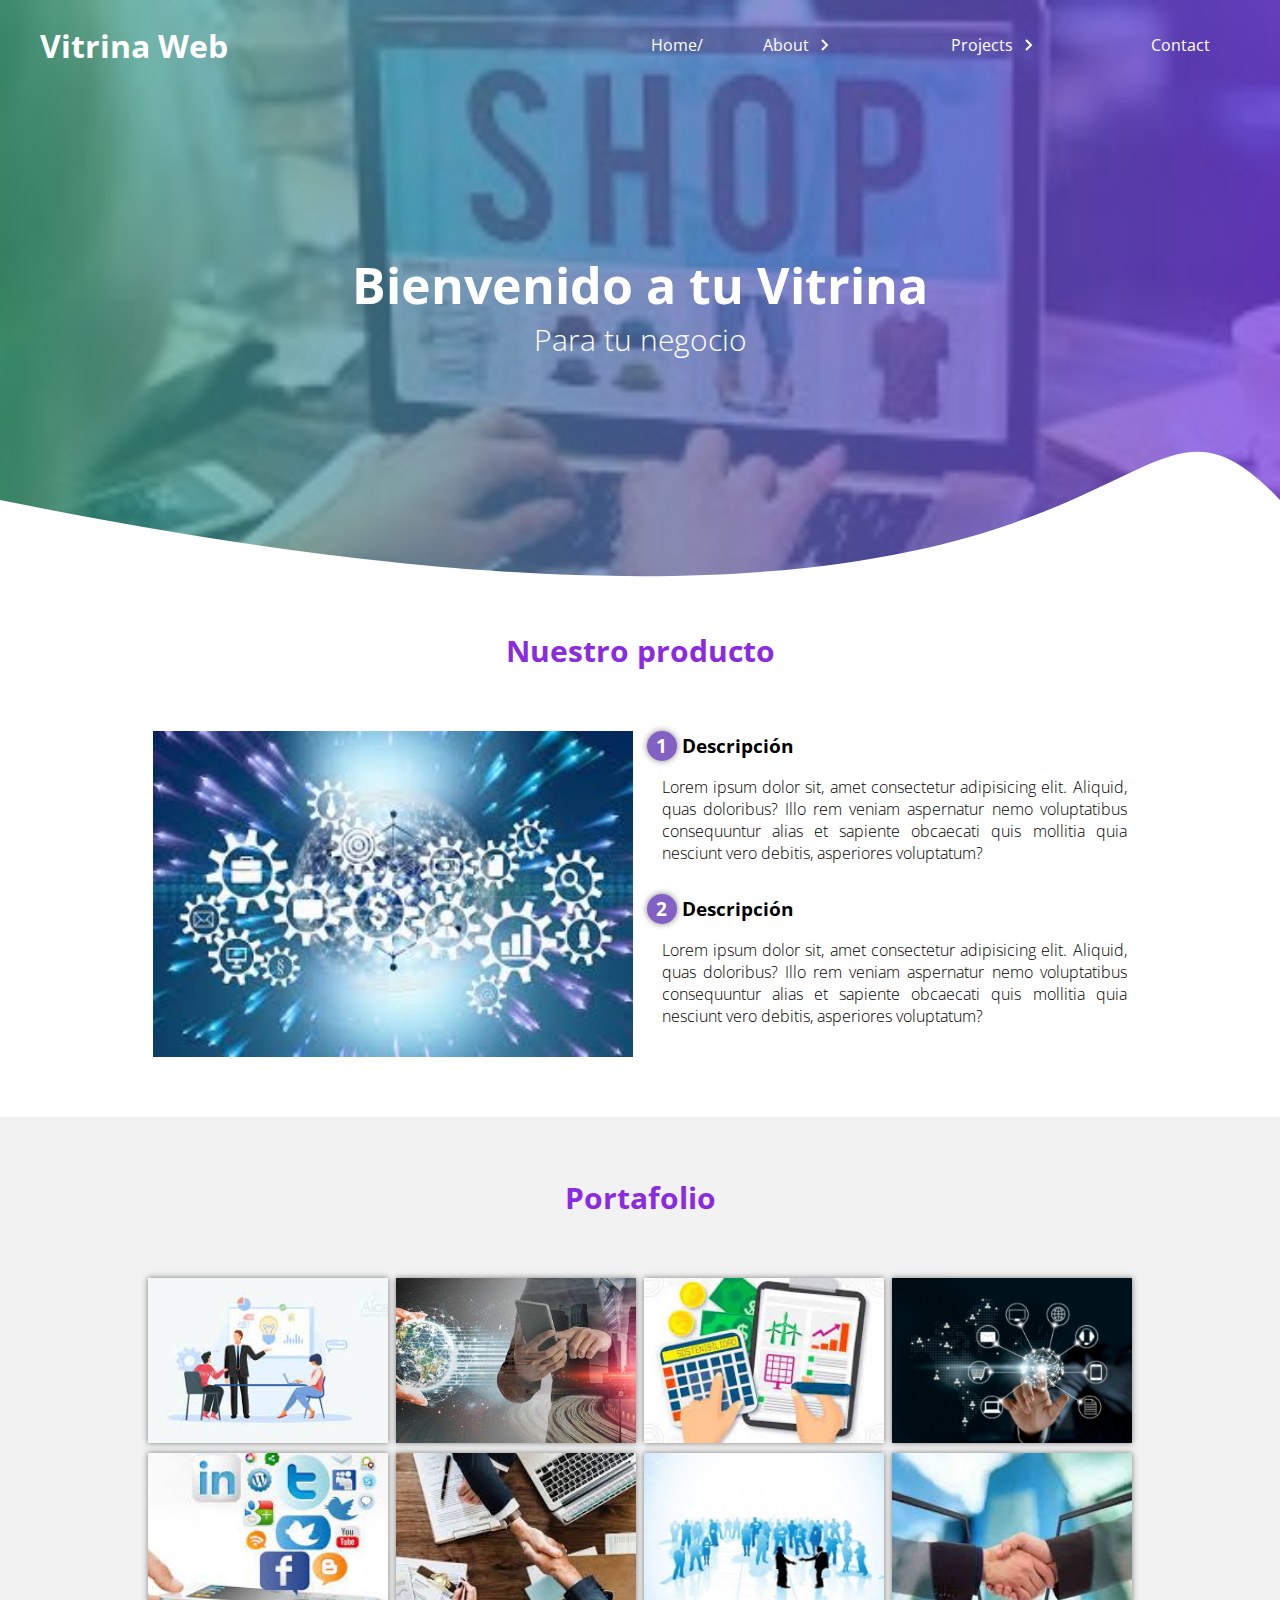
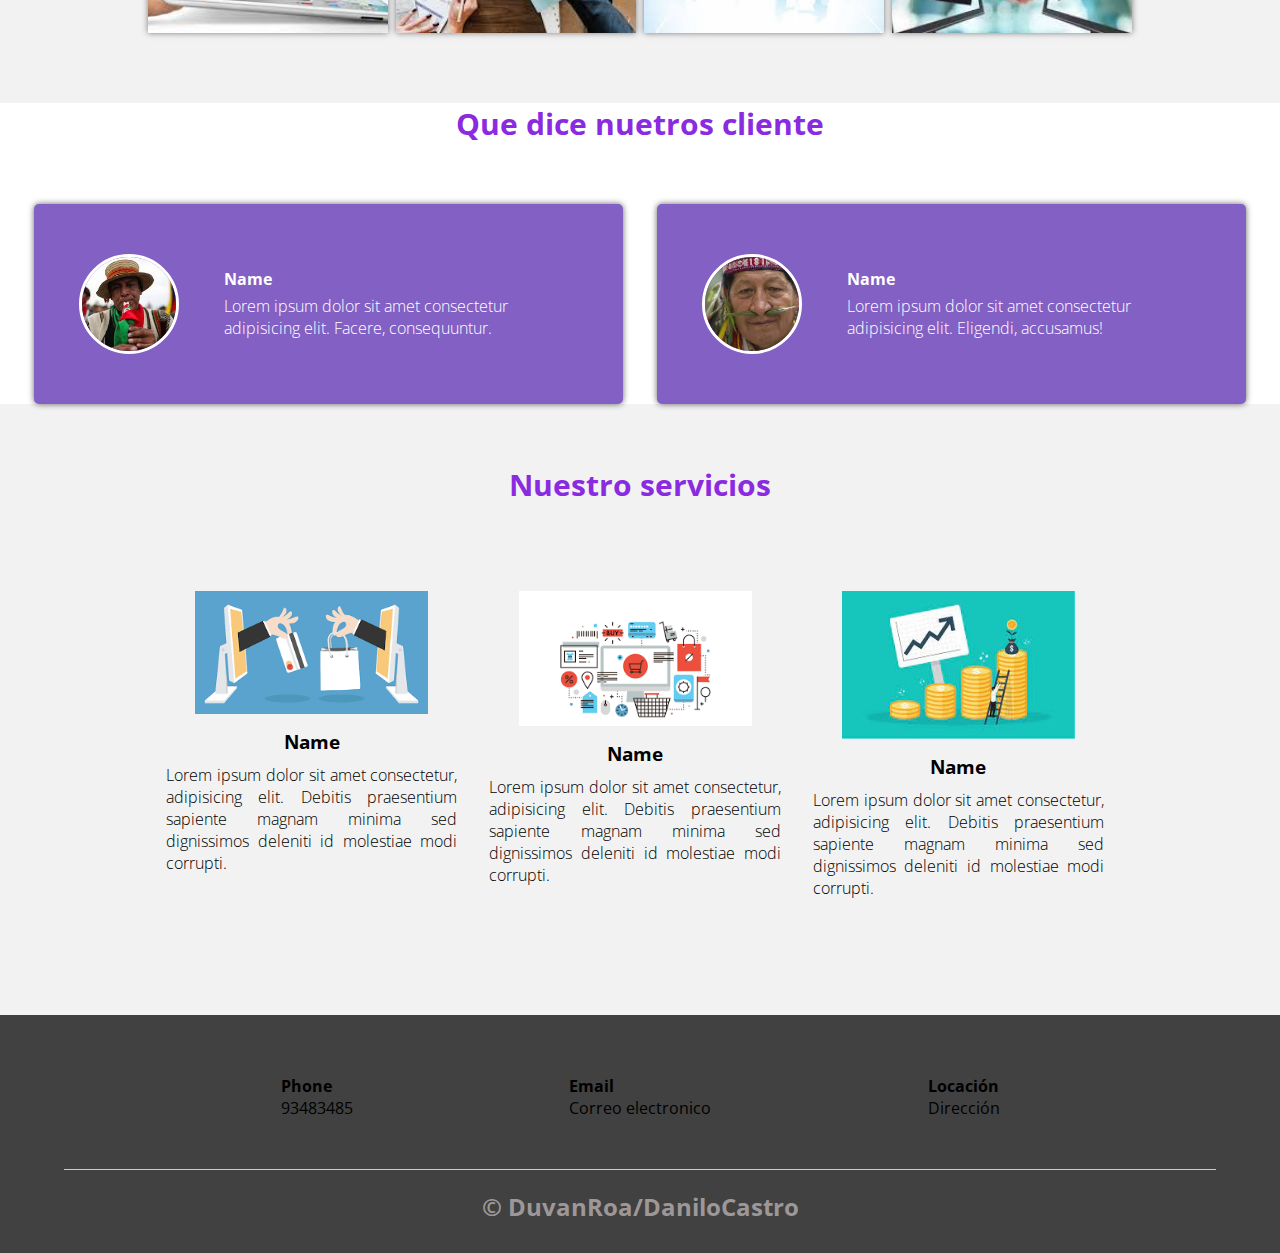
==== commit c07b493b: "menú" ====
--- a/index.html
+++ b/index.html
@@ -7,6 +7,8 @@
     <title>Vitrina web</title>
     <link rel="shortcut icon" href="img/tienda.png" type="image/x-icon">
     <link rel="stylesheet" href="css/estilos.css">
+    <link rel="stylesheet" href="css/menu.css">
+    <link rel="stylesheet" href="css/registro.css">
     <link rel="alternate" href="css/estilos.css" type="css/estilos" title="estilos">
     <link rel="preconnect" href="https://fonts.googleapis.com">
     <link rel="preconnect" href="https://fonts.gstatic.com" crossorigin>
@@ -14,14 +16,58 @@
 </head>
 <body>
     <header>
-        <nav>
-            <a href="#">Incio</a>
-            <a href="Registro.html">Registrate</a>
-            <a href="#">Acerca de</a>
-            <a href="#">Portafolio</a>
-            <a href="#">Servicios</a>
-            <a href="#">Contactos</a>
+        <nav class="menu">
+            <section class="menu__container">
+                <h1 class="menu__logo">Vitrina Web</h1>
+    
+                <ul class="menu__links">
+                    <li class="menu__item">
+                        <a href="#" class="menu__link">Home/</a>
+                    </li>
+    
+                    <li class="menu__item menu__item--show">
+                        <a href="#" class="menu__link">About<img src="assets/arrow.svg" class="menu__arrow"></a>
+    
+                        <ul class="menu__nesting">
+                            <li class="menu__inside">
+                                <a href="registro.html" class="menu__link menu__link--inside">Registro</a>
+                            </li>
+                            <li class="menu__inside">
+                                <a href="#" class="menu__link menu__link--inside">About 2</a>
+                            </li>
+                            <li class="menu__inside">
+                                <a href="#" class="menu__link menu__link--inside">About 3</a>
+                            </li>
+                        </ul>
+                    </li>
+    
+                    <li class="menu__item menu__item--show">
+                        <a href="#" class="menu__link">Projects <img src="assets/arrow.svg" class="menu__arrow"></a>
+    
+                        <ul class="menu__nesting">
+                            <li class="menu__inside">
+                                <a href="" class="menu__link menu__link--inside">Projects 1</a>
+                            </li>
+                            <li class="menu__inside">
+                                <a href="" class="menu__link menu__link--inside">Projects 2</a>
+                            </li>
+                            <li class="menu__inside">
+                                <a href="" class="menu__link menu__link--inside">Projects 3</a>
+                            </li>
+                        </ul>
+                    </li>
+    
+                    <li class="menu__item">
+                        <a href="#" class="menu__link">Contact </a>
+                    </li>
+                </ul>
+                <div class="menu__hamburguer">
+                    <img src="assets/menu.svg" class="menu__img">
+                </div>
+            </section>
         </nav>
+    
+        <script> src = "js/app.js"</script>
         <section class="textos-header">
             <h1>Bienvenido a tu Vitrina</h1>
             <h2>Para tu negocio</h2>
--- a/css/estilos.css
+++ b/css/estilos.css
@@ -7,6 +7,7 @@
 body{
     font-family: 'open sans';
 }
+
 .contenedor{
     padding: 60px 0;
     width: 90%;
@@ -25,30 +26,17 @@
 header{
     width: 100%;
     height: 600px;
-    background: #8360c3;  
+    /* background: #8360c3;   */
     /* fallback for old browsers */
-    background: -webkit-linear-gradient(to right, hsla(161, 51%, 46%, 0.685), hsla(261, 75%, 57%, 0.76)), url(../img/Portada.jpg); 
+    background: -webkit-linear-gradient(to right, hsla(161, 51%, 46%, 0.363), hsla(261, 75%, 57%, 0.76)), url(../img/Portada2.jpg); 
      /* Chrome 10-25, Safari 5.1-6 */
-    background: linear-gradient(to right, hsla(161, 51%, 46%, 0.685), hsla(261, 75%, 57%, 0.76)), url(../img/Portada.jpg); 
+     background: linear-gradient(to right, hsla(161, 51%, 46%, 0.685), hsla(261, 75%, 57%, 0.76)), url(../img/Portada2.jpg);  
     /* W3C, IE 10+/ Edge, Firefox 16+, Chrome 26+, Opera 12+, Safari 7+ */
     background-size: cover;
     background-attachment: fixed;
     position: relative;
 }
-nav{
-    text-align: right;
-    padding: 30px 50px 0 0;
-}
-nav > a{
-    color: #fff;
-    font-weight:  300;
-    text-decoration: none;
-    margin-right: 10px;
-}
-nav > a:hover{
-   
-    text-decoration: underline;
-}
+
 header .textos-header{
     display: flex;
     height: 430px;
@@ -74,6 +62,9 @@
 }
 /* About us */
 
+main .sobre-nosotros{
+    padding: 30px 0 60px 0;
+}
 .contenedor-sobre-nosotros{
     display: flex;
     text-align: justify;
@@ -250,3 +241,106 @@
     margin: 20px 0 0 0 ;
     color: #9e9797;
 }
+@media screen and (max-width:900px){
+    header{
+        background-position: center;
+    }  
+    .contenedor-sobre-nosotros{
+        flex-direction: column;
+        justify-content: center;
+        align-items: center;
+    }
+    .sobre-nosotros .contenido-textos{
+        width: 90%;
+    }
+    .imagen-about-us{
+        width: 90%;
+    }
+    /* Galeria portafolio */
+    .imagen-port{
+        width: 50%;
+    }
+    /* Clientes */
+    .cards{
+        flex-direction: column;
+        justify-content: center;
+        align-items: center;
+    }
+    .cards .cards:first-child{
+        margin-bottom: 30px;
+    }
+    /* Servicios */
+    .servicio-cont{
+        justify-content: center;
+        flex-direction: column;
+    }
+    .servicio-ind{
+        width: 100%;
+        text-align: center;
+    }
+    .servicio-ind:nth-child(1), .servicio-ind:nth-child(2){
+        margin-bottom: 60px;
+    }
+    .servicio-ind img{ 
+        width: 90%;
+    }
+}
+@media screen and (max-width:500px){
+    nav{
+        text-align: center;
+        padding: 30px 0 0 0;
+    }
+    nav > a{
+        margin-right: 5px;
+    }
+    .textos-header h1{
+        font-size: 35px;
+    }
+    .textos-headerh2{
+        font-size: 20px;
+    }
+    /* ABOUT US */
+    .imagen-about-us{
+        margin-bottom: 60px;
+        width: 99%;
+    }
+    .sobre-nosotros .contenido-textos{
+        width: 95%;
+    }
+    /* Galeria */
+    .imagen-port{
+        width: 95%;
+    }
+    /* Clientes */
+    .cards .card {
+        height: 450%;
+        display: flex;
+        flex-direction: column;
+        align-items: center;
+    }
+    .cards .card{
+        width: 90px;
+        height: 90%;
+    }
+    /* Footer */
+    .contenedor-footer{
+        flex-direction: column;
+        border: none;
+    }
+    .content-foot{
+        margin-bottom: 20px;
+        text-align: center;
+    }
+    .content-foot h4{
+        border: none;
+    }
+    .content-foot p{
+        color: #ccc;
+        border-bottom:  1px solid #f2f2f2;
+        padding-bottom: 20px;
+    }
+    .titulo-final{
+        font-size: 20px;
+    }
+}
+    
--- a/css/menu.css
+++ b/css/menu.css
@@ -0,0 +1,157 @@
+@import url('https://fonts.googleapis.com/css2?family=Open+Sans:wght@300;400;600;800&display=swap');
+*{
+    margin: 0;
+    padding: 0;
+    box-sizing: border-box;
+}
+
+body{
+    font-family: 'Open Sans', sans-serif;
+}
+
+.menu{
+    color: #fff;
+    height: 90px;
+}
+.menu__container{
+    display: flex;
+    justify-content: space-between;
+    align-items: center;
+    width: 100%;
+    max-width: 1200px;
+    height: 100%;
+    margin: 0 auto;
+}
+.menu__links{
+    height: 80%;
+    transition: transform .5s;
+    display: flex;
+}
+
+.menu__item{
+    list-style: none;
+    position: relative;
+    height: 100%;
+    --clip: polygon(0 0, 100% 0, 100% 0, 0 0);
+    --transform: rotate(-90deg);
+}
+
+.menu__item:hover{
+    --clip: polygon(0 0, 100% 0, 100% 100%, 0% 100%);
+    --transform: rotate(0);
+}
+.menu__link{
+    color: #fff;
+    text-decoration: none;
+    padding: 0 30px;
+    display: flex;
+    height: 100%;
+    align-items: center;
+}
+
+.menu__link:hover{
+    background-color: hsla(261, 45%, 57%, 0.507);   
+}
+.menu__arrow{
+    transform: var(--transform);
+    transition: transform .3s;
+    display: block;
+    margin-left: 3px;
+}
+
+.menu__nesting{
+    list-style: none;
+    transition:clip-path .3s;
+    clip-path: var(--clip);
+    position: relative;
+    right: 0;
+    bottom: 0;
+    transform: translateY(50%);
+
+}
+
+.menu__link--inside{
+    padding: 0.5px 100px 10px 25px;
+}
+
+.menu__link--inside:hover{
+    background-color: hsla(261, 45%, 57%, 0.507);   
+}
+
+.menu__hamburguer{
+    height: 100%;
+    display: flex;
+    align-items: center;
+    padding: 0 15px;
+    cursor: pointer;
+    display: none;
+}
+
+.menu__img{
+    display: block;
+    width: 36px;
+}
+
+@media (max-width:800px) {
+    .menu__hamburguer{
+        display: flex;
+    }
+
+    .menu__item{
+        --clip: 0;
+        overflow: hidden;
+    }
+
+    .menu__item--active{
+        --transform: rotate(0);
+        --background: #5e7094;
+    }
+
+    .menu__item--show{
+        background-color: var(--background);
+    }
+
+    .menu__links{
+        position:fixed;
+        max-width: 400px;
+        width: 100%;
+        top: 70px;
+        bottom: 0;
+        right: 0;
+        overflow-y: auto;
+        display: grid;
+        grid-auto-rows: max-content;
+        transform: translateX(100%);
+    }
+
+    .menu__links--show{
+        transform: unset;
+        width: 100%;
+    }
+
+    .menu__link{
+        padding: 25px 0;
+        padding-left: 30px;
+        height: auto;
+    }
+
+    .menu__arrow{
+        margin-left: auto;
+        margin-right: 20px;
+    }
+
+    .menu__nesting{
+        display: grid;
+        position: unset;
+        width: 100%;
+        transform: translateY(0);
+        height: 0;
+        transition: heigth .3s;
+    }
+        
+    .menu__link--inside{
+        width: 90%;
+        margin-left: auto;
+        border-left: 1px solid #798499;
+    }
+}--- a/css/registro.css
+++ b/css/registro.css
@@ -0,0 +1,80 @@
+*{
+    margin: 0;
+    padding: 0;
+    box-sizing: border-box;
+}
+body{
+    background-image: url(img/fondo_registro.jpg);
+}
+
+.registro{
+    width: 400px;
+    background: #24303c;
+    padding: 30px;
+    margin: auto;
+    margin-top: 100px;
+    font-family: 'calibri';
+    color: white;
+    box-shadow: 7px 13px 37px #000;
+}
+
+.registro h4{
+    
+    color: aliceblue;
+    font-size: 24px;
+    margin-bottom: 20px;
+}
+
+.controls{
+    width: 100%;
+    background: #24303c;
+    padding: 10px;
+    border-radius: 4px;
+    margin-bottom: 16px;
+    border: 1px solid #1f53c5;
+    color: aliceblue;
+    font-family: 'calibri';
+    font-size: 18px;
+}
+
+.registro p{
+    height: 40px;
+    text-align: center;
+    font-size:18px;
+}
+
+.registro a{
+    color: aliceblue;
+    text-decoration: none;
+    
+}
+
+.registro a:hover{
+    color: aliceblue;
+    text-decoration: underline;
+    
+}
+
+
+
+.registro .boton{
+    width: 100%;
+    background: #1f53c5;
+    border: none;
+    padding: 12px;
+    color: aliceblue;
+    margin: 16px 0;
+    font-size: 16px;
+}
+
+.registro .boton:hover{
+    width: 100%;
+    background: #677eb1;
+    border: none;
+    padding: 12px;
+    color: aliceblue;
+    margin: 16px 0;
+    font-size: 16px;
+    cursor: pointer;
+}
+
--- a/css/estilos.css
+++ b/css/estilos.css
@@ -7,6 +7,7 @@
 body{
     font-family: 'open sans';
 }
+
 .contenedor{
     padding: 60px 0;
     width: 90%;
@@ -25,30 +26,17 @@
 header{
     width: 100%;
     height: 600px;
-    background: #8360c3;  
+    /* background: #8360c3;   */
     /* fallback for old browsers */
-    background: -webkit-linear-gradient(to right, hsla(161, 51%, 46%, 0.685), hsla(261, 75%, 57%, 0.76)), url(../img/Portada.jpg); 
+    background: -webkit-linear-gradient(to right, hsla(161, 51%, 46%, 0.363), hsla(261, 75%, 57%, 0.76)), url(../img/Portada2.jpg); 
      /* Chrome 10-25, Safari 5.1-6 */
-    background: linear-gradient(to right, hsla(161, 51%, 46%, 0.685), hsla(261, 75%, 57%, 0.76)), url(../img/Portada.jpg); 
+     background: linear-gradient(to right, hsla(161, 51%, 46%, 0.685), hsla(261, 75%, 57%, 0.76)), url(../img/Portada2.jpg);  
     /* W3C, IE 10+/ Edge, Firefox 16+, Chrome 26+, Opera 12+, Safari 7+ */
     background-size: cover;
     background-attachment: fixed;
     position: relative;
 }
-nav{
-    text-align: right;
-    padding: 30px 50px 0 0;
-}
-nav > a{
-    color: #fff;
-    font-weight:  300;
-    text-decoration: none;
-    margin-right: 10px;
-}
-nav > a:hover{
-   
-    text-decoration: underline;
-}
+
 header .textos-header{
     display: flex;
     height: 430px;
@@ -74,6 +62,9 @@
 }
 /* About us */
 
+main .sobre-nosotros{
+    padding: 30px 0 60px 0;
+}
 .contenedor-sobre-nosotros{
     display: flex;
     text-align: justify;
@@ -250,3 +241,106 @@
     margin: 20px 0 0 0 ;
     color: #9e9797;
 }
+@media screen and (max-width:900px){
+    header{
+        background-position: center;
+    }  
+    .contenedor-sobre-nosotros{
+        flex-direction: column;
+        justify-content: center;
+        align-items: center;
+    }
+    .sobre-nosotros .contenido-textos{
+        width: 90%;
+    }
+    .imagen-about-us{
+        width: 90%;
+    }
+    /* Galeria portafolio */
+    .imagen-port{
+        width: 50%;
+    }
+    /* Clientes */
+    .cards{
+        flex-direction: column;
+        justify-content: center;
+        align-items: center;
+    }
+    .cards .cards:first-child{
+        margin-bottom: 30px;
+    }
+    /* Servicios */
+    .servicio-cont{
+        justify-content: center;
+        flex-direction: column;
+    }
+    .servicio-ind{
+        width: 100%;
+        text-align: center;
+    }
+    .servicio-ind:nth-child(1), .servicio-ind:nth-child(2){
+        margin-bottom: 60px;
+    }
+    .servicio-ind img{ 
+        width: 90%;
+    }
+}
+@media screen and (max-width:500px){
+    nav{
+        text-align: center;
+        padding: 30px 0 0 0;
+    }
+    nav > a{
+        margin-right: 5px;
+    }
+    .textos-header h1{
+        font-size: 35px;
+    }
+    .textos-headerh2{
+        font-size: 20px;
+    }
+    /* ABOUT US */
+    .imagen-about-us{
+        margin-bottom: 60px;
+        width: 99%;
+    }
+    .sobre-nosotros .contenido-textos{
+        width: 95%;
+    }
+    /* Galeria */
+    .imagen-port{
+        width: 95%;
+    }
+    /* Clientes */
+    .cards .card {
+        height: 450%;
+        display: flex;
+        flex-direction: column;
+        align-items: center;
+    }
+    .cards .card{
+        width: 90px;
+        height: 90%;
+    }
+    /* Footer */
+    .contenedor-footer{
+        flex-direction: column;
+        border: none;
+    }
+    .content-foot{
+        margin-bottom: 20px;
+        text-align: center;
+    }
+    .content-foot h4{
+        border: none;
+    }
+    .content-foot p{
+        color: #ccc;
+        border-bottom:  1px solid #f2f2f2;
+        padding-bottom: 20px;
+    }
+    .titulo-final{
+        font-size: 20px;
+    }
+}
+    
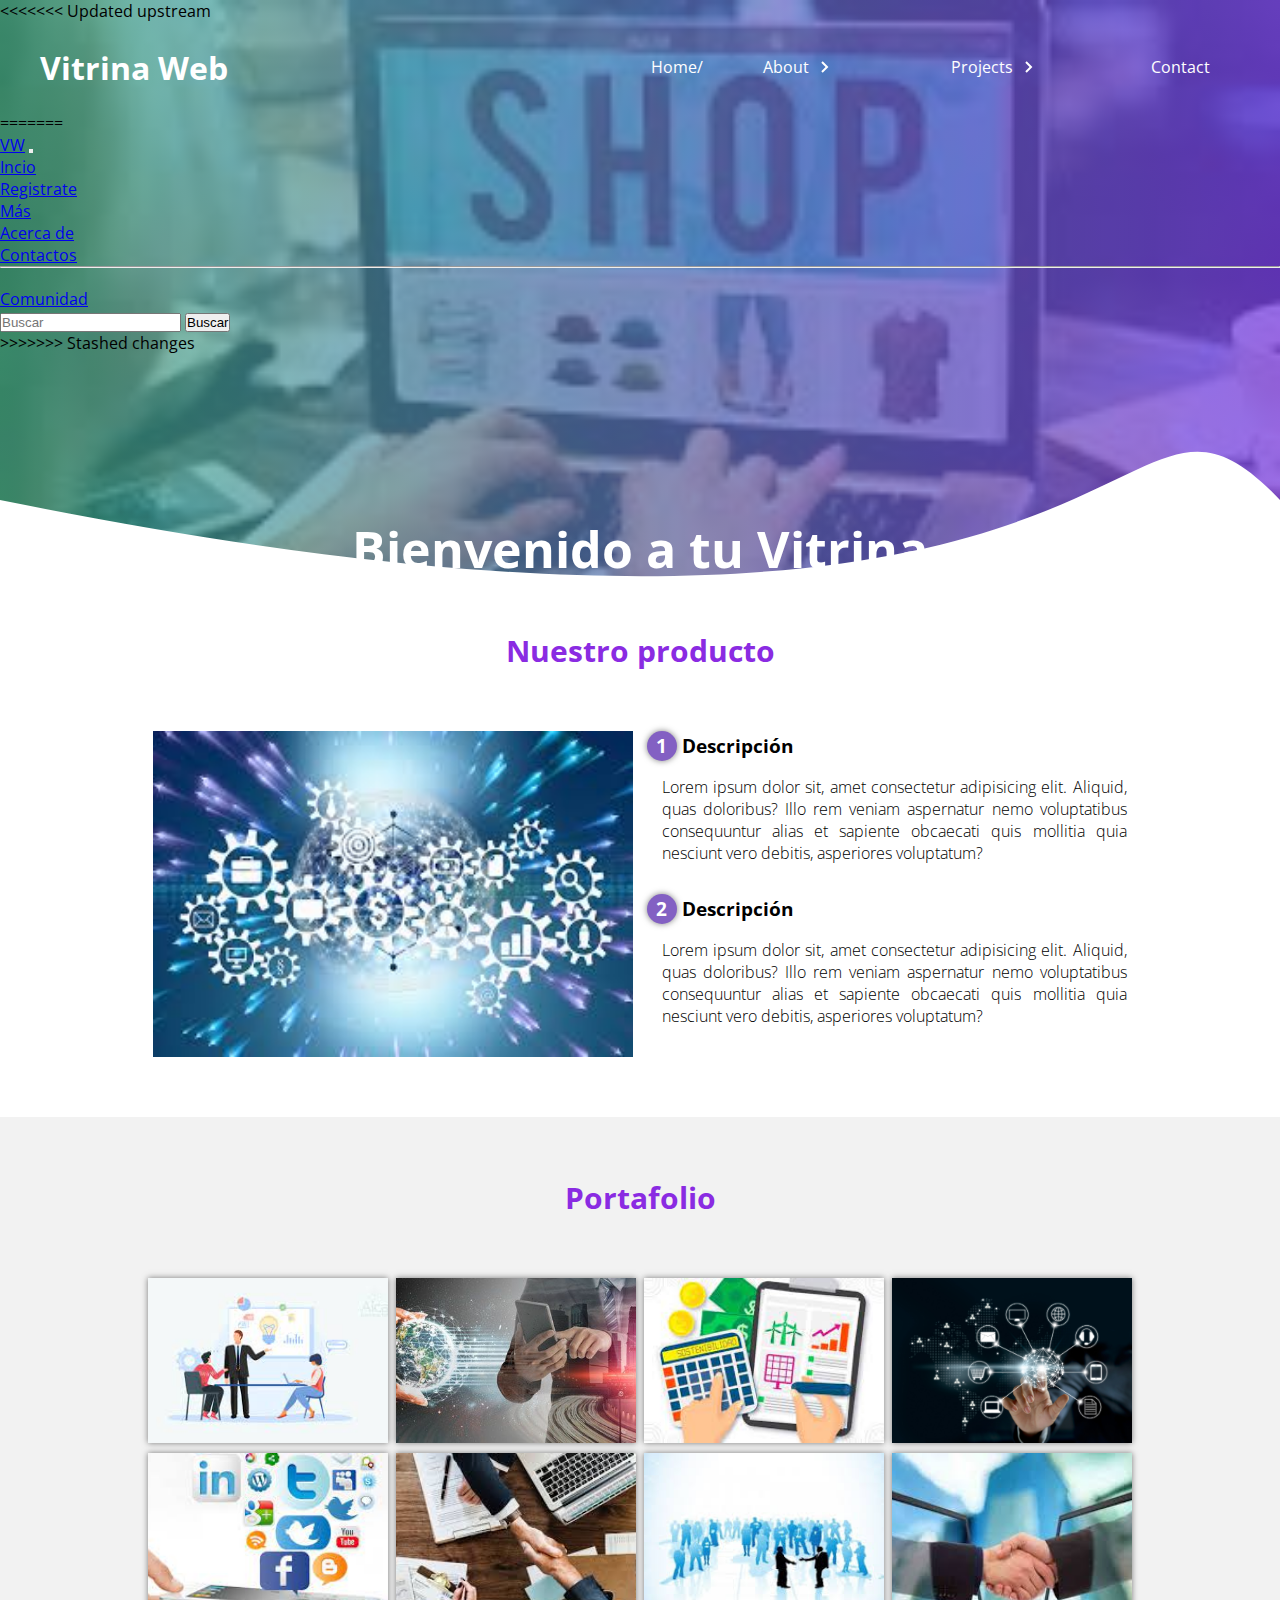
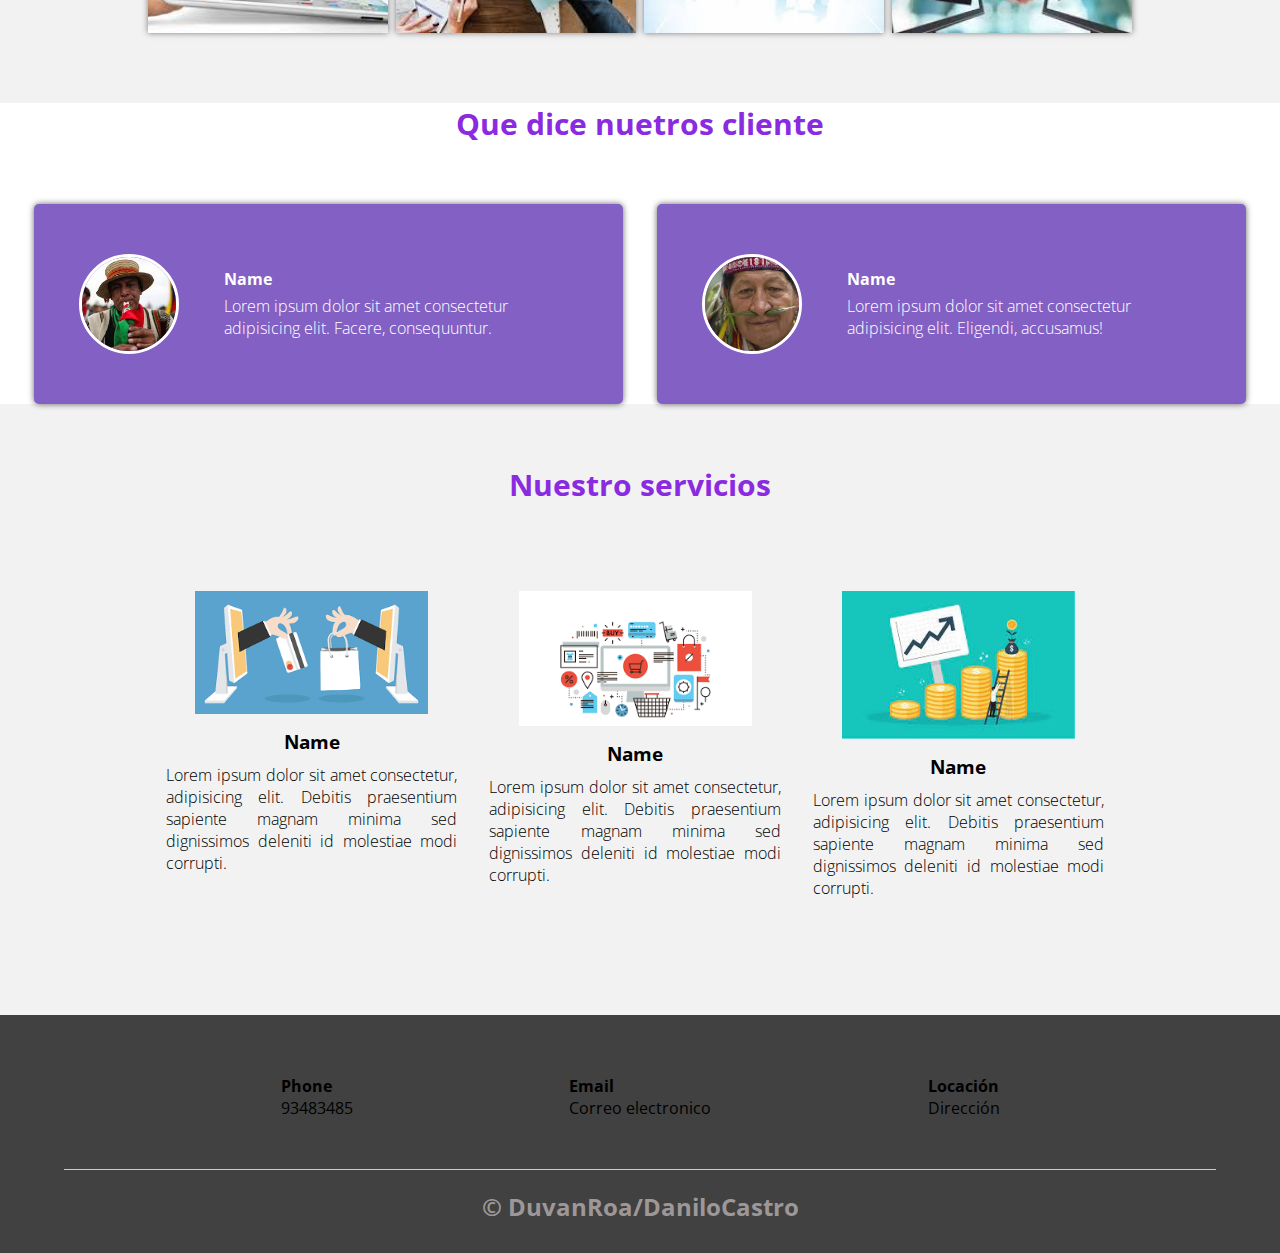
==== commit 91d0ce76: "Cambios en el index y en consumo del BackEnd desde el FrontEnd" ====
--- a/index.html
+++ b/index.html
@@ -10,12 +10,14 @@
     <link rel="stylesheet" href="css/menu.css">
     <link rel="stylesheet" href="css/registro.css">
     <link rel="alternate" href="css/estilos.css" type="css/estilos" title="estilos">
+    <link href="https://cdn.jsdelivr.net/npm/bootstrap@5.1.3/dist/css/bootstrap.min.css" rel="stylesheet" integrity="sha384-1BmE4kWBq78iYhFldvKuhfTAU6auU8tT94WrHftjDbrCEXSU1oBoqyl2QvZ6jIW3" crossorigin="anonymous">
     <link rel="preconnect" href="https://fonts.googleapis.com">
     <link rel="preconnect" href="https://fonts.gstatic.com" crossorigin>
     <link href="https://fonts.googleapis.com/css2?family=Open+Sans:wght@300;400;600;800&display=swap" rel="stylesheet">
 </head>
 <body>
     <header>
+<<<<<<< Updated upstream
         <nav class="menu">
             <section class="menu__container">
                 <h1 class="menu__logo">Vitrina Web</h1>
@@ -68,6 +70,40 @@
         </nav>
     
         <script> src = "js/app.js"</script>
+=======
+        <nav class="navbar navbar-expand-lg navbar-light bg-light">
+            <div class="container-fluid">
+              <a class="navbar-brand" href="#">VW</a>
+              <button class="navbar-toggler" type="button" data-bs-toggle="collapse" data-bs-target="#navbarSupportedContent" aria-controls="navbarSupportedContent" aria-expanded="false" aria-label="Toggle navigation">
+                <span class="navbar-toggler-icon"></span>
+              </button>
+              <div class="collapse navbar-collapse" id="navbarSupportedContent">
+                <ul class="navbar-nav me-auto mb-2 mb-lg-0">
+                  <li class="nav-item">
+                    <a class="nav-link active" aria-current="page" href="#">Incio</a>
+                  </li>
+                  <li class="nav-item">
+                    <a class="nav-link" href="Registro.html">Registrate</a>
+                  </li>
+                  <li class="nav-item dropdown">
+                    <a class="nav-link dropdown-toggle" href="#" id="navbarDropdown" role="button" data-bs-toggle="dropdown" aria-expanded="false">
+                      Más
+                    </a>
+                    <ul class="dropdown-menu" aria-labelledby="navbarDropdown">
+                      <li><a class="dropdown-item" href="#">Acerca de</a></li>
+                      <li><a class="dropdown-item" href="#">Contactos</a></li>
+                      <li><hr class="dropdown-divider"></li>
+                      <li><a class="dropdown-item" href="#">Comunidad</a></li>
+                    </ul>
+                </ul>
+                <form class="d-flex">
+                  <input class="form-control me-2" type="search" placeholder="Buscar" aria-label="Search">
+                  <button class="btn btn-outline-success" type="submit">Buscar</button>
+                </form>
+              </div>
+            </div>
+          </nav>
+>>>>>>> Stashed changes
         <section class="textos-header">
             <h1>Bienvenido a tu Vitrina</h1>
             <h2>Para tu negocio</h2>
@@ -220,5 +256,7 @@
         </div>
         <h2 class="titulo-final">&copy; DuvanRoa/DaniloCastro</h2>
     </footer>
+
+    <script src="https://cdn.jsdelivr.net/npm/bootstrap@5.1.3/dist/js/bootstrap.bundle.min.js" integrity="sha384-ka7Sk0Gln4gmtz2MlQnikT1wXgYsOg+OMhuP+IlRH9sENBO0LRn5q+8nbTov4+1p" crossorigin="anonymous"></script>
 </body>
 </html>